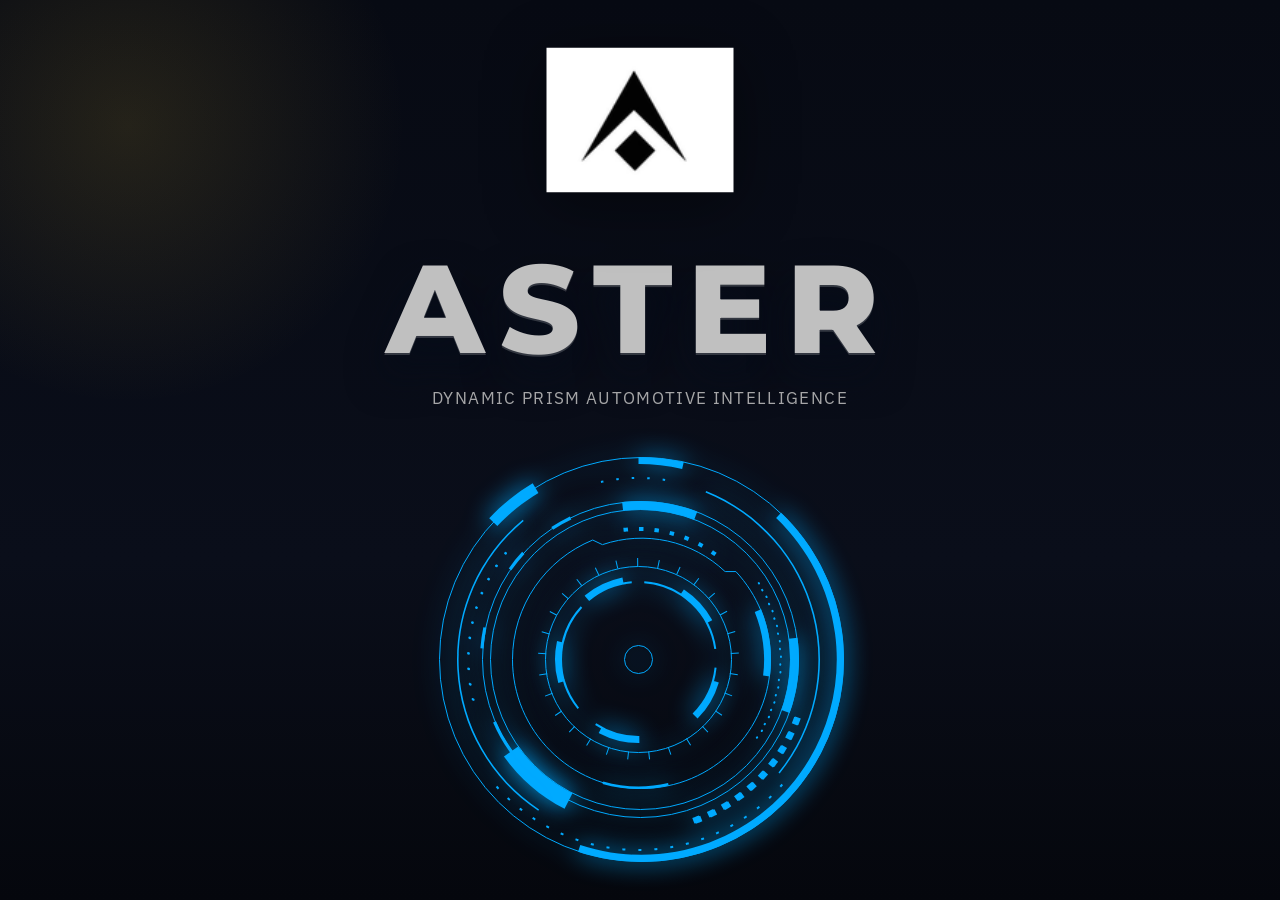
==== www/index.html @ b1f52c27 "Port legacy assistant animations and hotword UI flow" ====
<!DOCTYPE html>
<html lang="en">
<head>
  <meta charset="UTF-8" />
  <meta name="viewport" content="width=device-width, initial-scale=1.0" />
  <title>ASTER Automotive AI</title>
  <link rel="preconnect" href="https://fonts.googleapis.com" />
  <link rel="preconnect" href="https://fonts.gstatic.com" crossorigin />
  <link href="https://fonts.googleapis.com/css2?family=IBM+Plex+Sans:wght@400;500;600;700&family=Montserrat:wght@600;700;800&family=Roboto:wght@400;500;700&display=swap" rel="stylesheet" />
  <link rel="stylesheet" href="https://cdnjs.cloudflare.com/ajax/libs/font-awesome/6.0.0-beta3/css/all.min.css" />
  <link rel="stylesheet" href="assets/vendor/texllate/animate.css" />
  <link rel="stylesheet" href="https://unpkg.com/leaflet@1.9.4/dist/leaflet.css" />
  <link rel="icon" type="image/x-icon" href="assets/aster_logo.ico" />
  <link rel="stylesheet" href="style.css" />
  <script type="text/javascript" src="/eel.js"></script>
  <script src="https://cdnjs.cloudflare.com/ajax/libs/modernizr/2.8.3/modernizr.min.js"></script>
  <script src="https://ajax.googleapis.com/ajax/libs/jquery/3.6.4/jquery.min.js"></script>
  <script src="assets/vendor/texllate/jquery.fittext.js"></script>
  <script src="assets/vendor/texllate/jquery.lettering.js"></script>
  <script src="https://cdnjs.cloudflare.com/ajax/libs/textillate/0.4.0/jquery.textillate.min.js"></script>
  <script src="https://unpkg.com/leaflet@1.9.4/dist/leaflet.js"></script>
  <script src="https://unpkg.com/siriwave/dist/siriwave.umd.min.js"></script>
  <script src="https://unpkg.com/@lottiefiles/lottie-player@latest/dist/lottie-player.js"></script>
  <script defer src="script.js"></script>
  <script defer src="main.js"></script>
</head>
<body data-mode="driving">
  <div id="liveRegion" class="sr-only" role="status" aria-live="polite" aria-atomic="true"></div>

  <main class="shell">
    <section id="startupScreen" class="screen screen--active">
      <div class="startup-logo-wrap">
        <div class="startup-logo glow-pulse">
          <img class="startup-logo-image" src="assets/aster_logo.ico" alt="ASTER logo" />
          <span class="startup-sheen"></span>
        </div>
        <h1 class="startup-wordmark">ASTER</h1>
        <p class="startup-tagline">Dynamic Prism Automotive Intelligence</p>
        <div id="Loader" class="svg-frame" aria-hidden="true">
          <svg style="--i:0;">
            <g id="big-outter">
              <g id="squares">
                <path id="Ellipse 25"
                  d="M383.931 285.267C374.922 309.242 360.656 330.88 342.188 348.583C323.72 366.285 301.522 379.599 277.234 387.541L277 386.821C301.181 378.915 323.28 365.659 341.667 348.035C360.053 330.411 374.255 308.869 383.225 285L383.931 285.267Z"
                  stroke="#00AAFF" stroke-width="6" stroke-linecap="square" stroke-dasharray="1 15" />
              </g>
              <g id="bottom-dots">
                <path id="Ellipse 22"
                  d="M368.63 350.215C350.6 370.742 328.367 387.15 303.437 398.328C278.508 409.505 251.466 415.189 224.146 414.995C196.827 414.801 169.868 408.733 145.1 397.202C120.332 385.672 98.3341 368.949 80.5984 348.168"
                  stroke="#00AAFF" stroke-width="2" stroke-linecap="square" stroke-dasharray="1 15" />
                <path id="Ellipse 21"
                  d="M345.779 148.085C360.806 171.738 368.526 199.298 367.972 227.315C367.419 255.333 358.616 282.566 342.666 305.607L342.147 305.248C358.027 282.309 366.79 255.197 367.341 227.303C367.893 199.409 360.207 171.972 345.246 148.423L345.779 148.085Z"
                  stroke="#00AAFF" stroke-width="2" stroke-linecap="round" stroke-linejoin="round" stroke-dasharray="0.5 15" />
              </g>
              <g id="top-dots">
                <path id="Ellipse 20"
                  d="M92.4362 117.897C75.3686 139.201 63.6658 164.291 58.3117 191.059C52.9576 217.826 54.1089 245.488 61.6686 271.718L62.394 271.509C54.8677 245.395 53.7216 217.856 59.0519 191.207C64.3823 164.558 76.0333 139.578 93.0253 118.369L92.4362 117.897Z"
                  stroke="#00AAFF" stroke-width="2" stroke-linecap="round" stroke-linejoin="round" stroke-dasharray="0.5 15" />
                <path id="Ellipse 23"
                  d="M251.126 44.8182C226.015 41.2368 200.432 42.9587 176.027 49.8728"
                  stroke="#00AAFF" stroke-width="2" stroke-linecap="square" stroke-dasharray="0.5 15" />
                <path id="Ellipse 24"
                  d="M300.89 118.301C274.736 99.5021 242.549 91.1476 210.597 94.8638"
                  stroke="#00AAFF" stroke-width="4" stroke-linecap="square" stroke-dasharray="0.5 15" />
              </g>
              <g id="Ellipse 12">
                <mask id="path-20-inside-6_115_2" fill="white">
                  <path
                    d="M225.5 22C240.73 22 255.911 23.7181 270.755 27.1217L269.171 34.0299C254.846 30.7455 240.197 29.0875 225.5 29.0875L225.5 22Z" />
                </mask>
                <path
                  d="M225.5 22C240.73 22 255.911 23.7181 270.755 27.1217L269.171 34.0299C254.846 30.7455 240.197 29.0875 225.5 29.0875L225.5 22Z"
                  stroke="#00AAFF" stroke-width="8" mask="url(#path-20-inside-6_115_2)" />
              </g>
              <g id="Ellipse 11">
                <mask id="path-21-inside-7_115_2" fill="white">
                  <path
                    d="M76.2195 83.2711C89.0537 69.7053 103.677 57.9521 119.686 48.3363L125.449 57.9312C110.312 67.0233 96.4854 78.1363 84.3502 90.9633L76.2195 83.2711Z" />
                </mask>
                <path
                  d="M76.2195 83.2711C89.0537 69.7053 103.677 57.9521 119.686 48.3363L125.449 57.9312C110.312 67.0233 96.4854 78.1363 84.3502 90.9633L76.2195 83.2711Z"
                  fill="#00AAFF" stroke="#00AAFF" stroke-width="8" mask="url(#path-21-inside-7_115_2)" />
              </g>
            </g>
            <circle id="base" cx="228.5" cy="224.5" r="202" stroke="#00AAFF" />
            <mask id="path-2-inside-1_115_2" fill="white">
              <path
                d="M165.046 416.801C208.726 431.214 256.011 430.328 299.119 414.287C342.228 398.247 378.591 368.008 402.224 328.548C425.858 289.088 435.354 242.758 429.149 197.183C422.944 151.607 401.408 109.502 368.086 77.7961L363.102 83.0341C395.235 113.608 416.001 154.21 421.985 198.158C427.968 242.106 418.811 286.782 396.022 324.833C373.232 362.884 338.167 392.043 296.598 407.511C255.028 422.979 209.432 423.834 167.312 409.935L165.046 416.801Z" />
            </mask>
            <path
              d="M165.046 416.801C208.726 431.214 256.011 430.328 299.119 414.287C342.228 398.247 378.591 368.008 402.224 328.548C425.858 289.088 435.354 242.758 429.149 197.183C422.944 151.607 401.408 109.502 368.086 77.7961L363.102 83.0341C395.235 113.608 416.001 154.21 421.985 198.158C427.968 242.106 418.811 286.782 396.022 324.833C373.232 362.884 338.167 392.043 296.598 407.511C255.028 422.979 209.432 423.834 167.312 409.935L165.046 416.801Z"
              stroke="#00AAFF" stroke-width="8" mask="url(#path-2-inside-1_115_2)" />
          </svg>

          <svg style="--i:1;">
            <g id="big-centro">
              <circle id="Ellipse 19" cx="227.5" cy="224.5" r="158" stroke="#00AAFF" />
              <g id="Ellipse 29">
                <mask id="path-23-inside-8_115_2" fill="white">
                  <path
                    d="M70.3243 192.208C68.873 199.183 67.8935 206.247 67.3925 213.352L70.5546 213.575C71.0456 206.612 72.0055 199.689 73.4278 192.854L70.3243 192.208Z" />
                </mask>
                <path
                  d="M70.3243 192.208C68.873 199.183 67.8935 206.247 67.3925 213.352L70.5546 213.575C71.0456 206.612 72.0055 199.689 73.4278 192.854L70.3243 192.208Z"
                  stroke="#00AAFF" stroke-width="4" mask="url(#path-23-inside-8_115_2)" />
              </g>
              <g id="Ellipse 48">
                <mask id="path-24-inside-9_115_2" fill="white">
                  <path
                    d="M109.166 116.849C104.328 122.078 99.8478 127.626 95.756 133.457L98.3509 135.278C102.361 129.564 106.751 124.126 111.493 119.002L109.166 116.849Z" />
                </mask>
                <path
                  d="M109.166 116.849C104.328 122.078 99.8478 127.626 95.756 133.457L98.3509 135.278C102.361 129.564 106.751 124.126 111.493 119.002L109.166 116.849Z"
                  stroke="#00AAFF" stroke-width="4" mask="url(#path-24-inside-9_115_2)" />
              </g>
              <g id="Ellipse 49">
                <mask id="path-25-inside-10_115_2" fill="white">
                  <path
                    d="M156.914 81.6077C150.492 84.6902 144.285 88.2021 138.335 92.1196L140.079 94.7672C145.909 90.9281 151.992 87.4864 158.286 84.4655L156.914 81.6077Z" />
                </mask>
                <path
                  d="M156.914 81.6077C150.492 84.6902 144.285 88.2021 138.335 92.1196L140.079 94.7672C145.909 90.9281 151.992 87.4864 158.286 84.4655L156.914 81.6077Z"
                  stroke="#00AAFF" stroke-width="4" mask="url(#path-25-inside-10_115_2)" />
              </g>
              <g id="Ellipse 30">
                <mask id="path-26-inside-11_115_2" fill="white">
                  <path
                    d="M80.0639 287.513C88.7706 307.608 101.547 325.681 117.588 340.592L119.747 338.27C104.026 323.658 91.5052 305.946 82.9726 286.252L80.0639 287.513Z" />
                </mask>
                <path
                  d="M80.0639 287.513C88.7706 307.608 101.547 325.681 117.588 340.592L119.747 338.27C104.026 323.658 91.5052 305.946 82.9726 286.252L80.0639 287.513Z"
                  stroke="#00AAFF" stroke-width="4" mask="url(#path-26-inside-11_115_2)" />
              </g>
              <g id="Ellipse 38">
                <mask id="path-27-inside-12_115_2" fill="white">
                  <path
                    d="M284.312 76.5318C260.377 67.3417 234.569 64.0954 209.103 67.0713L210.125 75.8204C234.176 73.0099 258.55 76.0758 281.155 84.7552L284.312 76.5318Z" />
                </mask>
                <path
                  d="M284.312 76.5318C260.377 67.3417 234.569 64.0954 209.103 67.0713L210.125 75.8204C234.176 73.0099 258.55 76.0758 281.155 84.7552L284.312 76.5318Z"
                  fill="#00AAFF" stroke="#00AAFF" stroke-width="4" mask="url(#path-27-inside-12_115_2)" />
              </g>
              <g id="Ellipse 46">
                <mask id="path-28-inside-13_115_2" fill="white">
                  <path
                    d="M376.684 278.04C385.344 253.908 388.021 228.035 384.485 202.64L375.761 203.855C379.1 227.838 376.572 252.273 368.393 275.064L376.684 278.04Z" />
                </mask>
                <path
                  d="M376.684 278.04C385.344 253.908 388.021 228.035 384.485 202.64L375.761 203.855C379.1 227.838 376.572 252.273 368.393 275.064L376.684 278.04Z"
                  fill="#00AAFF" stroke="#00AAFF" stroke-width="4" mask="url(#path-28-inside-13_115_2)" />
              </g>
              <g id="Ellipse 47">
                <mask id="path-29-inside-14_115_2" fill="white">
                  <path
                    d="M90.923 321.469C106.609 343.562 127.42 361.52 151.572 373.802L159.476 358.26C137.838 347.256 119.194 331.168 105.141 311.375L90.923 321.469Z" />
                </mask>
                <path
                  d="M90.923 321.469C106.609 343.562 127.42 361.52 151.572 373.802L159.476 358.26C137.838 347.256 119.194 331.168 105.141 311.375L90.923 321.469Z"
                  fill="#00AAFF" stroke="#00AAFF" stroke-width="4" mask="url(#path-29-inside-14_115_2)" />
              </g>
              <circle id="Ellipse 44" cx="227.5" cy="224.5" r="150" stroke="#00AAFF" />
            </g>
          </svg>

          <svg style="--i:2;">
            <g id="solo-lines">
              <g id="left-line">
                <mask id="path-18-inside-4_115_2" fill="white">
                  <path
                    d="M109.714 84.729C87.8988 102.801 70.6164 125.728 59.2501 151.677C47.8838 177.625 42.7493 205.874 44.2574 234.162C45.7655 262.451 53.8744 289.994 67.9352 314.586C81.9959 339.179 101.618 360.139 125.231 375.789L126.101 374.477C102.693 358.963 83.2407 338.185 69.3019 313.805C55.3631 289.426 47.3245 262.122 45.8294 234.079C44.3344 206.036 49.4244 178.032 60.6921 152.308C71.9598 126.585 89.0923 103.856 110.719 85.9413L109.714 84.729Z" />
                </mask>
                <path
                  d="M109.714 84.729C87.8988 102.801 70.6164 125.728 59.2501 151.677C47.8838 177.625 42.7493 205.874 44.2574 234.162C45.7655 262.451 53.8744 289.994 67.9352 314.586C81.9959 339.179 101.618 360.139 125.231 375.789L126.101 374.477C102.693 358.963 83.2407 338.185 69.3019 313.805C55.3631 289.426 47.3245 262.122 45.8294 234.079C44.3344 206.036 49.4244 178.032 60.6921 152.308C71.9598 126.585 89.0923 103.856 110.719 85.9413L109.714 84.729Z"
                  stroke="#00AAFF" stroke-width="2" mask="url(#path-18-inside-4_115_2)" />
              </g>
              <g id="right-line">
                <mask id="path-19-inside-5_115_2" fill="white">
                  <path
                    d="M293.127 56.0696C319.474 66.6482 342.971 83.2599 361.731 104.57C380.491 125.88 393.99 151.293 401.144 178.768C408.298 206.243 408.906 235.013 402.92 262.766C396.935 290.518 384.522 316.48 366.68 338.564L365.455 337.574C383.143 315.682 395.448 289.946 401.381 262.434C407.315 234.922 406.712 206.401 399.621 179.165C392.529 151.928 379.147 126.735 360.55 105.61C341.952 84.485 318.659 68.0173 292.541 57.5306L293.127 56.0696Z" />
                </mask>
                <path
                  d="M293.127 56.0696C319.474 66.6482 342.971 83.2599 361.731 104.57C380.491 125.88 393.99 151.293 401.144 178.768C408.298 206.243 408.906 235.013 402.92 262.766C396.935 290.518 384.522 316.48 366.68 338.564L365.455 337.574C383.143 315.682 395.448 289.946 401.381 262.434C407.315 234.922 406.712 206.401 399.621 179.165C392.529 151.928 379.147 126.735 360.55 105.61C341.952 84.485 318.659 68.0173 292.541 57.5306L293.127 56.0696Z"
                  stroke="#00AAFF" stroke-width="2" mask="url(#path-19-inside-5_115_2)" />
              </g>
            </g>
          </svg>

          <svg style="--i:3;">
            <g id="outter-center">
              <g id="Ellipse 33">
                <mask id="path-13-inside-2_115_2" fill="white">
                  <path
                    d="M189.514 348.899C211.061 355.133 233.858 355.662 255.672 350.436L255.068 347.917C233.691 353.039 211.35 352.52 190.233 346.411L189.514 348.899Z" />
                </mask>
                <path
                  d="M189.514 348.899C211.061 355.133 233.858 355.662 255.672 350.436L255.068 347.917C233.691 353.039 211.35 352.52 190.233 346.411L189.514 348.899Z"
                  stroke="#00AAFF" stroke-width="4" mask="url(#path-13-inside-2_115_2)" />
              </g>
              <g id="Ellipse 34">
                <mask id="path-14-inside-3_115_2" fill="white">
                  <path
                    d="M356.914 241.429C359.846 218.667 356.816 195.533 348.12 174.294L341.756 176.899C350.001 197.036 352.874 218.969 350.094 240.551L356.914 241.429Z" />
                </mask>
                <path
                  d="M356.914 241.429C359.846 218.667 356.816 195.533 348.12 174.294L341.756 176.899C350.001 197.036 352.874 218.969 350.094 240.551L356.914 241.429Z"
                  fill="#00AAFF" stroke="#00AAFF" stroke-width="4" mask="url(#path-14-inside-3_115_2)" />
              </g>
              <path id="Subtract"
                d="M189.25 109.57L189.432 109.657L189.624 109.592C210.524 102.521 232.956 101.284 254.506 106.014C276.057 110.744 295.909 121.262 311.926 136.436L312.071 136.573H312.27H322.893C344.364 159.613 357.5 190.522 357.5 224.5C357.5 295.745 299.745 353.5 228.5 353.5C157.255 353.5 99.5 295.745 99.5 224.5C99.5 170.522 132.653 124.286 179.708 105.046L189.25 109.57Z"
                stroke="#00AAFF" />
            </g>
          </svg>

          <svg style="--i:4;">
            <g id="center-lines">
              <circle id="Ellipse 36" cx="225.5" cy="224.5" r="93" stroke="#00AAFF" />
              <path id="Ellipse 45"
                d="M152.445 160.624C135.723 180.1 127.383 205.455 129.26 231.112C131.136 256.768 143.075 280.625 162.451 297.433C181.826 314.242 207.05 322.625 232.575 320.739C258.099 318.853 281.833 306.852 298.555 287.376C315.277 267.9 323.617 242.545 321.74 216.888C319.864 191.232 307.925 167.375 288.549 150.567C269.174 133.758 243.95 125.375 218.425 127.261C192.901 129.147 169.167 141.148 152.445 160.624L152.445 160.624Z"
                stroke="#00AAFF" stroke-width="8" stroke-dasharray="1 20" />
            </g>
          </svg>

          <svg style="--i:5;">
            <g id="center">
              <path id="center_2"
                d="M173.051 160.818C183.357 152.33 195.57 146.47 208.64 143.741L209.406 147.646L209.598 148.626L210.579 148.435C213.252 147.913 215.974 147.53 218.739 147.291C202.333 148.709 187.389 155.238 175.508 165.278L176.271 164.633L175.626 163.869L173.051 160.818ZM268.968 159.114L271.131 155.768C282.255 163.153 291.42 173.128 297.84 184.836L294.328 186.706L293.445 187.177L293.916 188.06C298.136 195.966 301.026 204.69 302.286 213.934C297.387 178 267.858 149.902 231.266 147.211C244.593 148.191 256.981 152.541 267.584 159.411L268.424 159.955L268.968 159.114ZM300.731 247.009L304.553 248.1C300.733 260.894 293.865 272.57 284.539 282.125L281.715 279.301L281.008 278.594L280.301 279.301C292.512 267.089 300.668 250.821 302.572 232.692C302.101 237.178 301.247 241.55 300.044 245.774L299.77 246.735L300.731 247.009ZM225.346 303.006L225.389 307C212.037 306.982 198.888 303.723 187.073 297.504L188.969 294.006L189.445 293.128L188.567 292.651C186.556 291.559 184.599 290.38 182.7 289.12C194.964 297.259 209.678 302 225.5 302C225.779 302 226.057 301.998 226.335 301.996L225.335 302.006L225.346 303.006ZM149.854 245.575L146.04 246.69C142.449 233.83 142.033 220.29 144.827 207.234L148.705 208.113L149.682 208.335L149.902 207.358C152.935 193.924 159.459 181.81 168.471 172.022C155.761 185.826 148 204.257 148 224.5C148 242.991 154.476 259.969 165.283 273.291C158.889 265.41 154.012 256.249 151.095 246.254L150.814 245.294L149.854 245.575Z"
                fill="#00AAFF" stroke="#00AAFF" stroke-width="2" />
              <circle id="dot" cx="225.5" cy="224.5" r="14" stroke="#00AAFF" />
            </g>
          </svg>
        </div>
      </div>
    </section>

    <section id="authScreen" class="screen">
      <div id="FaceAuth" class="auth-visual" aria-hidden="true">
        <lottie-player src="https://assets2.lottiefiles.com/temp/lf20_XcJCfR.json" background="transparent" speed="1" style="width: 300px; height: 300px;" loop autoplay></lottie-player>
      </div>
      <div id="FaceAuthSuccess" class="auth-visual hidden" aria-hidden="true">
        <lottie-player src="https://assets1.lottiefiles.com/packages/lf20_lk80fpsm.json" background="transparent" speed="1" style="width: 300px; height: 300px;" loop autoplay></lottie-player>
      </div>
      <div id="HelloGreet" class="auth-visual hidden" aria-hidden="true">
        <lottie-player src="https://lottie.host/f60d18d4-5199-412c-b687-e5e63ae38f75/CoqjMcJIx0.json" background="transparent" speed="1" style="width: 300px; height: 300px;" loop autoplay></lottie-player>
      </div>
      <div id="authCard" class="auth-card panel">
        <h2>Face Authentication</h2>
        <p id="authStatus">Preparing face authentication...</p>
        <div class="camera-frame">
          <img id="authCameraFeed" alt="Face authentication camera" />
        </div>
        <div class="auth-actions">
          <button class="btn btn--ghost" id="retryFaceBtn" type="button">Retry Face Scan</button>
          <button class="btn btn--soft" id="showPinBtn" type="button">Use PIN</button>
        </div>
      </div>

      <div id="pinPanel" class="pin-card panel hidden">
        <h3>Enter Security PIN</h3>
        <div id="pinDots" class="pin-dots" aria-label="PIN input">
          <span></span><span></span><span></span><span></span>
        </div>
        <div id="pinPad" class="pin-pad"></div>
        <div class="pin-actions">
          <button class="btn btn--ghost" id="pinBackBtn" type="button">Back to Face</button>
          <button class="btn btn--ghost" id="pinClearBtn" type="button">Clear</button>
          <button class="btn btn--primary" id="pinSubmitBtn" type="button">Unlock</button>
        </div>
      </div>
    </section>

    <section id="dashboardScreen" class="screen">
      <div class="launcher-shell panel">
        <div class="tablet-frame">
          <header class="tablet-topbar">
            <div class="tablet-date-wrap">
              <div id="dashDateNumber" class="tablet-date-number">13</div>
              <div class="tablet-date-meta">
                <div id="dashDateMonth" class="tablet-date-month">December</div>
                <div id="dashWeekday" class="tablet-date-weekday">Wednesday</div>
              </div>
            </div>
            <div id="dashClock" class="tablet-time">10:39 pm</div>
          </header>

          <div class="tablet-stage">
            <section class="jarvis-hud" aria-label="Jarvis HUD">
              <div class="jarvis-orb" id="jarvisOrb" aria-hidden="true">
                <div class="jarvis-aura"></div>
                <div class="jarvis-ring"></div>
                <div class="jarvis-core" id="jarvisCore"></div>
              </div>
              <p class="jarvis-prompt">Ask me Anything</p>
              <p class="jarvis-reply" id="jarvisReply"></p>
            </section>
          </div>

          <div class="jarvis-chat-wrap" aria-label="Jarvis chat bar">
            <div class="jarvis-chat-bar">
              <input id="jarvisChatInput" type="text" placeholder="Type Here..." autocomplete="off" />
              <button class="jarvis-chat-icon" data-nav="voice" type="button" aria-label="Voice">
                <svg viewBox="0 0 24 24" aria-hidden="true">
                  <path d="M12 3.2a3 3 0 0 0-3 3V12a3 3 0 0 0 6 0V6.2a3 3 0 0 0-3-3z"/>
                  <path d="M6.5 11.7a.9.9 0 0 1 .9.9 4.6 4.6 0 0 0 9.2 0 .9.9 0 1 1 1.8 0 6.4 6.4 0 0 1-5.5 6.3v2h2.1a.9.9 0 0 1 0 1.8H9a.9.9 0 0 1 0-1.8h2.1v-2a6.4 6.4 0 0 1-5.5-6.3.9.9 0 0 1 .9-.9z"/>
                </svg>
              </button>
              <button class="jarvis-chat-icon" type="button" aria-label="Messages">
                <svg viewBox="0 0 24 24" aria-hidden="true">
                  <path d="M4 5.5A2.5 2.5 0 0 1 6.5 3h11A2.5 2.5 0 0 1 20 5.5v6A2.5 2.5 0 0 1 17.5 14H11l-4.7 4.1A.8.8 0 0 1 5 17.5V14h-1A2.5 2.5 0 0 1 1.5 11.5z"/>
                </svg>
              </button>
              <button class="jarvis-chat-icon" data-nav="settings" type="button" aria-label="Settings">
                <svg viewBox="0 0 24 24" aria-hidden="true">
                  <path d="M19.14 12.94a7.43 7.43 0 0 0 .05-.94 7.43 7.43 0 0 0-.05-.94l2.03-1.58a.5.5 0 0 0 .12-.64l-1.92-3.32a.5.5 0 0 0-.6-.22l-2.39.96a7.12 7.12 0 0 0-1.63-.94l-.36-2.54A.5.5 0 0 0 13.9 2h-3.8a.5.5 0 0 0-.49.42l-.36 2.54a7.12 7.12 0 0 0-1.63.94l-2.39-.96a.5.5 0 0 0-.6.22L2.71 8.48a.5.5 0 0 0 .12.64l2.03 1.58a7.43 7.43 0 0 0-.05.94 7.43 7.43 0 0 0 .05.94l-2.03 1.58a.5.5 0 0 0-.12.64l1.92 3.32a.5.5 0 0 0 .6.22l2.39-.96a7.12 7.12 0 0 0 1.63.94l.36 2.54a.5.5 0 0 0 .49.42h3.8a.5.5 0 0 0 .49-.42l.36-2.54a7.12 7.12 0 0 0 1.63-.94l2.39.96a.5.5 0 0 0 .6-.22l1.92-3.32a.5.5 0 0 0-.12-.64zM12 15.5A3.5 3.5 0 1 1 15.5 12 3.5 3.5 0 0 1 12 15.5z"/>
                </svg>
              </button>
            </div>
          </div>

          <div id="hotwordOverlay" class="hotword-overlay hidden" aria-hidden="true">
            <div class="hotword-overlay__content">
              <p class="hotword-label" id="hotwordLabel">Listening...</p>
              <div id="siriWave" class="siri-wave" aria-hidden="true"></div>
              <p class="hotword-query" id="hotwordQuery">Say your command</p>
            </div>
          </div>

          <div class="dashboard-hidden-controls hidden" aria-hidden="true">
            <button id="lightsToggleBtn" type="button">Turn On</button>
            <input type="range" id="brightnessSlider" min="0" max="100" value="0" />
            <span id="brightnessValue">0%</span>
            <span id="lightsStatus">OFF</span>
            <input type="range" id="temperatureSlider" min="16" max="30" value="22" />
            <button id="tempUp" type="button">+</button>
            <button id="tempDown" type="button">-</button>
            <span id="tempValue">22°C</span>
            <span id="climateStatus">22°C</span>
            <button id="startListeningBtn" type="button">Start Listening</button>
            <span id="voiceStatus"></span>
            <div id="voiceTranscript"></div>
            <button id="spotifyConnectBtn" type="button">Connect</button>
            <button id="spotifyPauseBtn" type="button">Pause</button>
            <button id="prevBtn" type="button">Prev</button>
            <button id="playPauseBtn" type="button">Play</button>
            <button id="nextBtn" type="button">Next</button>
            <span id="trackTitle">Nothing playing</span>
            <span id="trackMeta">Connect Spotify to begin</span>
            <input id="mapSearchInput" type="text" />
            <button id="mapSearchBtn" type="button">Route</button>
            <div id="miniMap" class="map-box"></div>
          </div>
        </div>
      </div>

      <div id="legacyHome" class="legacy-home" aria-label="Legacy Assistant Home">
        <section id="Oval" class="legacy-home-panel">
          <div class="legacy-canvas-wrap">
            <canvas id="canvasOne" width="700" height="420"></canvas>
            <div id="JarvisHood">
              <div class="square">
                <span class="circle"></span>
                <span class="circle"></span>
                <span class="circle"></span>
              </div>
            </div>
          </div>
          <h5 class="legacy-ask-text">Ask me Anything</h5>

          <div id="TextInput" class="legacy-input-wrap">
            <input type="text" class="input-field" name="chatbox" id="chatbox" placeholder="Type Here..." autocomplete="off" />
            <button id="SendBtn" class="glow-on-hover" hidden type="button" aria-label="Send">&#10148;</button>
            <button id="MicBtn" class="glow-on-hover" type="button" aria-label="Mic">&#127908;</button>
            <button id="LegacySettingsBtn" class="glow-on-hover" data-nav="settings" type="button" aria-label="Settings">&#9881;</button>
          </div>
        </section>

        <section id="SiriWave" class="legacy-home-panel" hidden>
          <p id="legacySiriMessage" class="siri-message">Hello, I am JARVIS</p>
          <div id="legacySiriContainer" class="legacy-siri-container"></div>
        </section>
      </div>
    </section>

    <section id="appScreen" class="screen">
      <div class="app-shell panel">
        <button id="backToDashboard" class="back-arrow" type="button" aria-label="Back to dashboard">◀</button>
        <header class="app-header">
          <h3 id="activeAppTitle">App</h3>
        </header>

        <div id="appLauncher" class="app-grid">
          <button class="app-card app-card--music" data-open-app="spotify">
            <svg class="app-card__icon" viewBox="0 0 24 24" aria-hidden="true">
              <path d="M12 3v9.28c-.47-.46-1.12-.75-1.84-.75-2.2 0-4 1.8-4 4s1.8 4 4 4 4-1.8 4-4V7h4V3h-6z" fill="currentColor"/>
            </svg>
            <span class="app-card__label">Music</span>
          </button>
          <button class="app-card app-card--maps" data-open-app="maps">
            <svg class="app-card__icon" viewBox="0 0 24 24" aria-hidden="true">
              <path d="M12 2C8.13 2 5 5.13 5 9c0 5.25 7 13 7 13s7-7.75 7-13c0-3.87-3.13-7-7-7zm0 9.5c-1.38 0-2.5-1.12-2.5-2.5s1.12-2.5 2.5-2.5 2.5 1.12 2.5 2.5-1.12 2.5-2.5 2.5z" fill="currentColor"/>
            </svg>
            <span class="app-card__label">Maps</span>
          </button>
          <button class="app-card app-card--calls" data-open-app="calls">
            <svg class="app-card__icon" viewBox="0 0 24 24" aria-hidden="true">
              <path d="M20.01 15.38c-1.23 0-2.42-.2-3.53-.56-.35-.12-.74-.03-1.01.24l-1.57 1.97c-2.83-1.35-5.48-3.9-6.89-6.6l1.95-1.66c.27-.28.35-.67.24-1.02-.37-1.11-.56-2.3-.56-3.53 0-.54-.45-.99-.99-.99H4.19C3.65 3 3 3.24 3 3.99C3 13.28 10.73 21 20.01 21c.71 0 .99-.63.99-1.18v-3.45c0-.54-.45-.99-.99-.99z" fill="currentColor"/>
            </svg>
            <span class="app-card__label">Calls</span>
          </button>
          <button class="app-card app-card--camera" data-open-app="camera">
            <svg class="app-card__icon" viewBox="0 0 24 24" aria-hidden="true">
              <path d="M12 2c-2.21 0-4 1.79-4 4 0 .89.3 1.71.79 2.38C6.15 9.08 4 11.83 4 15v5h16v-5c0-3.17-2.15-5.92-4.79-6.62.49-.67.79-1.49.79-2.38 0-2.21-1.79-4-4-4zm0 2c1.1 0 2 .9 2 2s-.9 2-2 2-2-.9-2-2 .9-2 2-2zm0 8c1.66 0 3 1.34 3 3H9c0-1.66 1.34-3 3-3z" fill="currentColor"/>
            </svg>
            <span class="app-card__label">Baby Monitor</span>
          </button>
          <button class="app-card app-card--emotion" data-open-app="emotion">
            <svg class="app-card__icon" viewBox="0 0 24 24" aria-hidden="true">
              <path d="M12 2C6.48 2 2 6.48 2 12s4.48 10 10 10 10-4.48 10-10S17.52 2 12 2zm0 18c-4.41 0-8-3.59-8-8s3.59-8 8-8 8 3.59 8 8-3.59 8-8 8zm3.5-9c.83 0 1.5-.67 1.5-1.5S16.33 8 15.5 8 14 8.67 14 9.5s.67 1.5 1.5 1.5zm-7 0c.83 0 1.5-.67 1.5-1.5S9.33 8 8.5 8 7 8.67 7 9.5 7.67 11 8.5 11zm3.5 6.5c2.33 0 4.31-1.46 5.11-3.5H6.89c.8 2.04 2.78 3.5 5.11 3.5z" fill="currentColor"/>
            </svg>
            <span class="app-card__label">Emotion AI</span>
          </button>
          <button class="app-card app-card--settings" data-open-app="settings">
            <svg class="app-card__icon" viewBox="0 0 24 24" aria-hidden="true">
              <path d="M19.14 12.94c.04-.3.06-.61.06-.94 0-.32-.02-.64-.07-.94l2.03-1.58c.18-.14.23-.41.12-.62l-1.92-3.32c-.12-.22-.37-.29-.59-.22l-2.39.96c-.5-.38-1.03-.7-1.62-.94l-.36-2.54c-.04-.24-.24-.41-.48-.41h-3.84c-.24 0-.43.17-.47.41l-.36 2.54c-.59.24-1.13.57-1.62.94l-2.39-.96c-.22-.08-.47 0-.59.22L2.74 8.87c-.12.21-.08.48.1.62l2.03 1.58c-.05.3-.07.62-.07.94s.02.64.07.94l-2.03 1.58c-.18.14-.23.41-.12.62l1.92 3.32c.12.22.37.29.59.22l2.39-.96c.5.38 1.03.7 1.62.94l.36 2.54c.05.24.24.41.48.41h3.84c.24 0 .44-.17.47-.41l.36-2.54c.59-.24 1.13-.56 1.62-.94l2.39.96c.22.08.47 0 .59-.22l1.92-3.32c.12-.22.07-.48-.12-.62l-2.01-1.58zM12 15.6c-1.98 0-3.6-1.62-3.6-3.6s1.62-3.6 3.6-3.6 3.6 1.62 3.6 3.6-1.62 3.6-3.6 3.6z" fill="currentColor"/>
            </svg>
            <span class="app-card__label">Settings</span>
          </button>
        </div>

        <section id="appMusic" class="app-pane hidden">
          <div class="app-controls-row">
            <input id="musicQueryInput" type="text" placeholder="Play a song or artist" />
            <button class="btn btn--primary" id="musicPlayQueryBtn" type="button">Play</button>
            <button class="btn btn--ghost" id="musicConnectBtn" type="button">Connect</button>
          </div>
          <div class="player-controls large-controls">
            <button class="icon-btn" id="musicPrevBtn" type="button">Prev</button>
            <button class="icon-btn" id="musicPlayBtn" type="button">Play/Pause</button>
            <button class="icon-btn" id="musicPauseBtn" type="button">Pause</button>
            <button class="icon-btn" id="musicNextBtn" type="button">Next</button>
          </div>
          <div class="volume-row">
            <label for="volumeSlider">Volume</label>
            <input id="volumeSlider" type="range" min="0" max="100" value="50" />
          </div>
        </section>

        <section id="appSpotifyDetail" class="app-pane hidden spx-host">
          <div class="spx-container">
            <aside class="spx-sidebar">
              <div class="spx-logo">
                <img src="https://storage.googleapis.com/pr-newsroom-wp/1/2018/11/Spotify_Logo_RGB_White.png" alt="Spotify Logo" />
              </div>
              <nav class="spx-main-nav">
                <a href="#" class="spx-nav-item active"><i class="fas fa-home"></i><span>Home</span></a>
                <a href="#" class="spx-nav-item"><i class="fas fa-search"></i><span>Search</span></a>
                <a href="#" class="spx-nav-item"><i class="fas fa-book"></i><span>Your Library</span></a>
              </nav>
              <div class="spx-library">
                <p>Playlists</p>
                <div class="spx-playlist-list" id="spxPlaylistLinks"></div>
              </div>
            </aside>

            <main class="spx-main-content">
              <header class="spx-content-header">
                <h2>Good evening</h2>
                <div class="spx-user-profile">
                  <button class="spx-icon-btn" id="spotifyDetailConnectBtn" type="button" title="Connect Spotify">
                    <i class="fas fa-link"></i>
                  </button>
                  <i class="fas fa-bell"></i>
                  <i class="fas fa-user-circle"></i>
                </div>
              </header>

              <div class="spx-search-section">
                <div class="spx-search-wrapper">
                  <i class="fas fa-search"></i>
                  <input 
                    id="spotifyDetailQueryInput" 
                    type="text" 
                    placeholder="What do you want to listen to?" 
                    class="spx-search-input"
                  />
                </div>
              </div>

              <div id="spxSearchResults" class="spx-search-results hidden">
                <h3>Search Results</h3>
                <div id="spxTracksResults" class="spx-search-results-grid"></div>
              </div>

              <div id="spxPlaylistView" class="spx-playlist-view hidden">
                <button class="spx-back-btn" id="spxBackToHome" type="button">
                  <i class="fas fa-chevron-left"></i> Back
                </button>
                <h2 id="spxPlaylistTitle">Playlist Name</h2>
                <div id="spxPlaylistTracks" class="spx-playlist-tracks"></div>
              </div>

              <div id="spxHomeContent" class="spx-home-content">
                <div class="spx-content-section" id="spxRecentlyPlayedSection">
                  <h3>Recently played</h3>
                  <div class="spx-cards-grid" id="spxRecentlyPlayedGrid"></div>
                </div>

                <div class="spx-content-section" id="spxMadeForYouSection">
                  <h3>Made for you</h3>
                  <div class="spx-cards-grid" id="spxMadeForYouGrid"></div>
                </div>
              </div>
            </main>

            <footer class="spx-music-player">
              <div class="spx-song-info">
                <img src="https://picsum.photos/60/60?random=100" alt="Album Art" class="spx-album-art" id="spxNowArt" />
                <div class="spx-song-details">
                  <p class="spx-song-title" id="spxNowTitle">Song Title</p>
                  <p class="spx-song-artist" id="spxNowArtist">Artist Name</p>
                </div>
              </div>
              <div class="spx-player-controls">
                <div class="spx-controls">
                  <i class="fas fa-random"></i>
                  <button class="spx-control-btn" id="spotifyDetailPrevBtn" type="button"><i class="fas fa-step-backward"></i></button>
                  <button class="spx-control-btn" id="spotifyDetailPlayPauseBtn" type="button"><i class="fas fa-play-circle"></i></button>
                  <button class="spx-control-btn" id="spotifyDetailNextBtn" type="button"><i class="fas fa-step-forward"></i></button>
                  <i class="fas fa-redo"></i>
                </div>
                <div class="spx-progress-bar-container">
                  <span class="spx-current-time" id="spxCurrentTime">0:00</span>
                  <div class="spx-progress-bar">
                    <div class="spx-progress" id="spxProgress"></div>
                  </div>
                  <span class="spx-total-time" id="spxTotalTime">0:00</span>
                </div>
              </div>
              <div class="spx-volume-controls">
                <i class="fas fa-volume-up"></i>
                <input id="spotifyDetailVolumeSlider" type="range" min="0" max="100" value="70" class="spx-volume-slider" />
              </div>
            </footer>
          </div>
        </section>

        <section id="appMaps" class="app-pane hidden">
          <div class="app-controls-row">
            <input id="mapFullSearchInput" type="text" placeholder="Navigate to..." />
            <button class="btn btn--primary" id="mapFullSearchBtn" type="button">Navigate</button>
          </div>
          <div id="fullMap" class="map-box map-box--large"></div>
          
          <div id="directionsPanel" class="directions-panel hidden">
            <div class="directions-header">
              <h5>Turn-by-Turn Navigation</h5>
              <button class="btn btn--ghost" id="closeDirectionsBtn">Done</button>
            </div>
            <div class="directions-content">
              <div class="directions-current">
                <div class="instruction-primary" id="currentInstruction">Starting navigation...</div>
                <div class="instruction-distance" id="currentDistance">—</div>
              </div>
              <div class="directions-next">
                <p class="next-label">Next Turn</p>
                <div class="instruction-secondary" id="nextInstruction">—</div>
              </div>
              <div class="directions-eta">
                <div class="eta-item">
                  <span class="eta-label">ETA</span>
                  <span class="eta-value" id="etaDisplay">—</span>
                </div>
                <div class="eta-item">
                  <span class="eta-label">Distance</span>
                  <span class="eta-value" id="totalDistanceDisplay">—</span>
                </div>
              </div>
            </div>
          </div>
          
          <p id="navSummary">No route selected.</p>
        </section>

        <section id="appCalls" class="app-pane hidden">
          <h4>Calls (ADB Dialer)</h4>
          <p id="callsStatus">Connect an Android device with USB debugging enabled.</p>
          <div class="app-controls-row">
            <button class="btn btn--ghost" id="refreshDevicesBtn" type="button">Refresh Devices</button>
            <button class="btn btn--soft" id="openDialerBtn" type="button">Open Dialer</button>
          </div>
          <div class="app-controls-row">
            <input id="callNumberInput" type="text" placeholder="Enter phone number" />
            <button class="btn btn--primary" id="dialNumberBtn" type="button">Call</button>
            <button class="btn btn--ghost" id="endCallBtn" type="button">End Call</button>
          </div>
          <div id="deviceList" class="list-box"></div>
        </section>

        <section id="appCamera" class="app-pane hidden">
          <div class="baby-monitor-container">
            <header class="baby-monitor-header">
              <h2>Rear Seat Live Monitor</h2>
              <p class="baby-monitor-subtitle" id="babyMonitorStatus">Deep-learning monitor idle.</p>
            </header>

            <div class="baby-monitor-main">
              <div class="camera-display-wrapper">
                <div class="camera-frame camera-frame--baby">
                  <img id="babyCameraFeed" alt="Baby monitoring camera" />
                  <svg id="babyRegionOverlay" class="region-overlay" viewBox="0 0 100 100" preserveAspectRatio="none" aria-hidden="true"></svg>
                </div>
              </div>

              <div class="baby-monitor-info-panel">
                <div class="monitor-status-section">
                  <h3>Monitor Status</h3>
                  <div class="monitor-status-cards">
                    <div class="status-card" id="wakeBadge">
                      <span class="status-label">Wake</span>
                      <span class="status-value" id="wakeBadgeValue">NO</span>
                    </div>
                    <div class="status-card" id="moveBadge">
                      <span class="status-label">Movement</span>
                      <span class="status-value" id="moveBadgeValue">NO</span>
                    </div>
                    <div class="status-card" id="outsideBadge">
                      <span class="status-label">Region</span>
                      <span class="status-value" id="outsideBadgeValue">INSIDE</span>
                    </div>
                  </div>
                </div>

                <div class="monitor-controls-section">
                  <button class="btn btn--primary" id="startBabyBtn" type="button">Start Monitoring</button>
                  <button class="btn btn--ghost" id="stopCameraBtn" type="button">Stop Camera</button>
                  <button class="btn btn--soft" id="setRegionBtn" type="button">Set Region</button>
                  <button class="btn btn--soft" id="resetRegionBtn" type="button">Reset Region</button>
                </div>
              </div>
            </div>
          </div>
        </section>

        <section id="appEmotion" class="app-pane hidden">
          <h4>Emotion AI Music</h4>
          <div class="emotion-container">
            <div class="emotion-camera-section">
              <div class="camera-frame camera-frame--emotion">
                <img id="emotionCameraFeed" alt="Emotion detection camera" />
              </div>
            </div>
            <div class="emotion-info-section">
              <p id="emotionStatus">Capture camera samples and map mood to Spotify.</p>
              <div class="emotion-status-grid">
                <div class="emotion-chip" id="emotionStageChip">Idle</div>
                <div class="emotion-chip" id="emotionConfidenceChip">Confidence: --</div>
                <div class="emotion-chip" id="emotionSamplesChip">Samples: 0/0</div>
              </div>
              <p class="emotion-detail" id="emotionDetail">Live camera preview will update while the mood is being analyzed.</p>
              <div class="monitor-controls-section emotion-controls-section">
                <button class="btn btn--primary" id="startEmotionMonitorBtn" type="button">Start Monitoring</button>
                <button class="btn btn--ghost" id="stopEmotionMonitorBtn" type="button">Stop Monitoring</button>
                <button class="btn btn--primary" id="startEmotionBtn" type="button">Start Emotion Detection</button>
              </div>
            </div>
          </div>
        </section>

        <section id="appSettings" class="app-pane hidden">
          <h4>System Settings</h4>
          <div class="settings-block">
            <h5>Security</h5>
            <div class="settings-row">
              <label for="securityPinInput">Security PIN</label>
              <input id="securityPinInput" type="password" maxlength="8" placeholder="4 to 8 digits" />
            </div>
            <div class="settings-row">
              <label for="faceTimeoutInput">Face Auth Timeout (sec)</label>
              <input id="faceTimeoutInput" type="number" min="8" max="60" value="24" />
            </div>
          </div>

          <div class="settings-block">
            <h5>Voice & Assistant</h5>
            <div class="settings-row">
              <label for="wakeWordEnabledInput">Wake Word Enabled</label>
              <select id="wakeWordEnabledInput">
                <option value="true">Enabled</option>
                <option value="false">Disabled</option>
              </select>
            </div>
            <div class="settings-row">
              <label for="speechRateInput">Speech Rate</label>
              <input id="speechRateInput" type="number" min="120" max="260" value="180" />
            </div>
          </div>

          <div class="settings-block settings-block--commands">
            <h5>Voice Commands</h5>
            <div class="voice-commands-grid">
              <div class="voice-command-row">
                <span class="voice-command-key">open maps</span>
                <span class="voice-command-desc">Opens Maps in dashboard.</span>
              </div>
              <div class="voice-command-row">
                <span class="voice-command-key">navigate to [place]</span>
                <span class="voice-command-desc">Starts route guidance to destination.</span>
              </div>
              <div class="voice-command-row">
                <span class="voice-command-key">call [name|number]</span>
                <span class="voice-command-desc">Initiates contact or number call.</span>
              </div>
              <div class="voice-command-row">
                <span class="voice-command-key">open notepad</span>
                <span class="voice-command-desc">Launches Notepad on system.</span>
              </div>
              <div class="voice-command-row">
                <span class="voice-command-key">open settings</span>
                <span class="voice-command-desc">Opens in-app settings page.</span>
              </div>
              <div class="voice-command-row">
                <span class="voice-command-key">open music</span>
                <span class="voice-command-desc">Switches to Music app section.</span>
              </div>
              <div class="voice-command-row">
                <span class="voice-command-key">go home</span>
                <span class="voice-command-desc">Returns to dashboard home.</span>
              </div>
              <div class="voice-command-row">
                <span class="voice-command-key">start baby monitoring</span>
                <span class="voice-command-desc">Starts baby monitor camera mode.</span>
              </div>
              <div class="voice-command-row">
                <span class="voice-command-key">start emotion mode</span>
                <span class="voice-command-desc">Starts emotion detection mode.</span>
              </div>
              <div class="voice-command-row">
                <span class="voice-command-key">play [song/artist]</span>
                <span class="voice-command-desc">Plays music via Spotify/local.</span>
              </div>
            </div>
          </div>

          <div class="settings-block">
            <h5>Emotion Detection</h5>
            <div class="settings-row">
              <label for="emotionAutoPlayEnabledInput">Auto Play on Detection</label>
              <select id="emotionAutoPlayEnabledInput">
                <option value="true">Enabled</option>
                <option value="false">Disabled</option>
              </select>
            </div>
            <div class="settings-row">
              <label for="emotionConfidenceThresholdInput">Confidence Threshold</label>
              <input id="emotionConfidenceThresholdInput" type="number" min="0.45" max="0.95" step="0.05" value="0.60" />
            </div>
            <div class="settings-row">
              <label for="emotionSampleCountInput">Sample Count</label>
              <input id="emotionSampleCountInput" type="number" min="6" max="24" value="12" />
            </div>
            <div class="settings-row">
              <label for="emotionSampleIntervalInput">Sample Interval (sec)</label>
              <input id="emotionSampleIntervalInput" type="number" min="0.08" max="0.50" step="0.02" value="0.18" />
            </div>
          </div>

          <div class="settings-block">
            <h5>Spotify</h5>
            <div class="settings-row">
              <label for="spotifyAutoConnectInput">Auto Connect</label>
              <select id="spotifyAutoConnectInput">
                <option value="true">Enabled</option>
                <option value="false">Disabled</option>
              </select>
            </div>
          </div>

          <div class="settings-block">
            <h5>Android Calls</h5>
            <div class="settings-row">
              <label for="androidSerialInput">Preferred Device Serial</label>
              <input id="androidSerialInput" type="text" placeholder="Optional ADB serial" />
            </div>
          </div>

          <div class="settings-block">
            <h5>Baby Monitor AI</h5>
            <div class="settings-row">
              <label for="babyDlEnabledInput">Deep Learning Monitor</label>
              <select id="babyDlEnabledInput">
                <option value="true">Enabled</option>
                <option value="false">Disabled</option>
              </select>
            </div>
            <div class="settings-row">
              <label for="babyEyeThresholdInput">Wake EAR Threshold</label>
              <input id="babyEyeThresholdInput" type="number" min="0.05" max="0.5" step="0.01" value="0.18" />
            </div>
            <div class="settings-row">
              <label for="babyMotionThresholdInput">Motion Threshold</label>
              <input id="babyMotionThresholdInput" type="number" min="0.001" max="0.1" step="0.001" value="0.012" />
            </div>
            <div class="settings-row">
              <label for="babyOutsideFramesInput">Outside Frames Trigger</label>
              <input id="babyOutsideFramesInput" type="number" min="2" max="30" value="8" />
            </div>
          </div>

          <div class="settings-actions">
            <button class="btn btn--primary" id="saveSettingsBtn" type="button">Save</button>
          </div>
        </section>
      </div>
    </section>

    <nav class="bottom-nav hidden">
      <button data-nav="home" type="button" aria-label="Home">
        <svg viewBox="0 0 24 24" aria-hidden="true"><path d="M3 10.5L12 3l9 7.5V21h-6v-6H9v6H3z"/></svg>
      </button>
      <button data-nav="music" type="button" aria-label="Music">
        <svg viewBox="0 0 24 24" aria-hidden="true"><path d="M17 3v11.26A3.99 3.99 0 1 0 19 18V7h3V3zM5 14a4 4 0 1 0 4 4V8H5z"/></svg>
      </button>
      <button class="nav-apps-center" data-nav="launcher" type="button" aria-label="Apps">
        <svg viewBox="0 0 24 24" aria-hidden="true"><path d="M4 4h6v6H4zM14 4h6v6h-6zM4 14h6v6H4zM14 14h6v6h-6z"/></svg>
      </button>
      <button data-nav="navigation" type="button" aria-label="Maps">
        <svg viewBox="0 0 24 24" aria-hidden="true"><path d="M12 2a7 7 0 0 0-7 7c0 5.25 7 13 7 13s7-7.75 7-13a7 7 0 0 0-7-7zm0 9.5A2.5 2.5 0 1 1 12 6a2.5 2.5 0 0 1 0 5.5z"/></svg>
      </button>
      <button data-nav="settings" type="button" aria-label="Settings">
        <svg viewBox="0 0 24 24" aria-hidden="true"><path d="M19.14 12.94a7.43 7.43 0 0 0 .05-.94 7.43 7.43 0 0 0-.05-.94l2.03-1.58a.5.5 0 0 0 .12-.64l-1.92-3.32a.5.5 0 0 0-.6-.22l-2.39.96a7.12 7.12 0 0 0-1.63-.94l-.36-2.54A.5.5 0 0 0 13.9 2h-3.8a.5.5 0 0 0-.49.42l-.36 2.54a7.12 7.12 0 0 0-1.63.94l-2.39-.96a.5.5 0 0 0-.6.22L2.71 8.48a.5.5 0 0 0 .12.64l2.03 1.58a7.43 7.43 0 0 0-.05.94 7.43 7.43 0 0 0 .05.94l-2.03 1.58a.5.5 0 0 0-.12.64l1.92 3.32a.5.5 0 0 0 .6.22l2.39-.96a7.12 7.12 0 0 0 1.63.94l.36 2.54a.5.5 0 0 0 .49.42h3.8a.5.5 0 0 0 .49-.42l.36-2.54a7.12 7.12 0 0 0 1.63-.94l2.39.96a.5.5 0 0 0 .6-.22l1.92-3.32a.5.5 0 0 0-.12-.64zM12 15.5A3.5 3.5 0 1 1 15.5 12 3.5 3.5 0 0 1 12 15.5z"/></svg>
      </button>
    </nav>
  </main>
</body>
</html>
---- www/style.css ----
:root {
  --obsidian: #0a0e1a;
  --titanium: #c9ced9;
  --gold: #d4af37;
  --gold-soft: #e8cd74;
  --ambient-surface: rgba(245, 249, 255, 0.72);
  --dark-surface: rgba(14, 18, 29, 0.9);
  --line: rgba(212, 175, 55, 0.28);
  --line-soft: rgba(255, 255, 255, 0.12);
  --text-main: #eaf0ff;
  --text-muted: #9aa7c6;
  --radius-xl: 28px;
  --radius-lg: 20px;
  --radius-md: 14px;
  --trans-fast: 180ms;
  --trans-mid: 280ms;
}

* {
  box-sizing: border-box;
}

html,
body {
  margin: 0;
  width: 100%;
  height: 100%;
  font-family: "IBM Plex Sans", sans-serif;
  overflow: hidden;
}

body {
  color: var(--text-main);
  background:
    radial-gradient(circle at 20% 12%, rgba(212, 175, 55, 0.2), transparent 24%),
    radial-gradient(circle at 85% 70%, rgba(52, 95, 196, 0.2), transparent 25%),
    linear-gradient(180deg, #11192d 0%, #0a0e1a 60%, #070a13 100%);
  transition: background var(--trans-mid) ease;
}

body[data-mode="driving"] {
  background:
    radial-gradient(circle at 10% 14%, rgba(212, 175, 55, 0.14), transparent 20%),
    linear-gradient(180deg, #070a13 0%, #0a0e1a 62%, #05070d 100%);
}

body[data-mode="ambient"] {
  background:
    radial-gradient(circle at 10% 14%, rgba(255, 255, 255, 0.45), transparent 26%),
    radial-gradient(circle at 85% 74%, rgba(186, 204, 255, 0.44), transparent 30%),
    linear-gradient(180deg, #dfe9ff 0%, #c8d9ff 50%, #bcd0f4 100%);
  color: #1f2a40;
}

body[data-mode="ambient"] .panel,
body[data-mode="ambient"] .panel-lite,
body[data-mode="ambient"] .app-shell,
body[data-mode="ambient"] .bottom-nav {
  color: #1f2a40;
  background: var(--ambient-surface);
  border-color: rgba(57, 76, 117, 0.18);
}

h1,
h2,
h3,
h4,
strong,
button {
  font-family: "Montserrat", sans-serif;
}

.sr-only {
  position: absolute;
  width: 1px;
  height: 1px;
  padding: 0;
  margin: -1px;
  overflow: hidden;
  clip: rect(0, 0, 0, 0);
  border: 0;
}

.shell {
  position: relative;
  width: 100vw;
  height: 100vh;
  padding: 14px;
}

.screen {
  position: absolute;
  inset: 0;
  display: none;
  align-items: center;
  justify-content: center;
  padding: clamp(8px, 1.2vw, 22px);
}

#dashboardScreen {
  padding-bottom: clamp(96px, 12vh, 120px);
}

.screen--active {
  display: flex;
}

.panel,
.panel-lite,
.bottom-nav {
  border: 1px solid var(--line);
  background: var(--dark-surface);
  backdrop-filter: blur(16px);
  box-shadow: 0 16px 40px rgba(0, 0, 0, 0.28);
}

.panel {
  border-radius: var(--radius-xl);
}

.panel-lite {
  border-radius: var(--radius-lg);
}

.btn,
.icon-btn,
.tile-btn,
.app-card,
.bottom-nav button,
.back-arrow,
.pin-digit {
  border: none;
  outline: none;
  cursor: pointer;
  transition: transform var(--trans-fast) ease, box-shadow var(--trans-fast) ease, filter var(--trans-fast) ease;
}

.btn:active,
.icon-btn:active,
.tile-btn:active,
.app-card:active,
.bottom-nav button:active,
.back-arrow:active,
.pin-digit:active {
  transform: scale(0.95);
}

.btn:hover,
.icon-btn:hover,
.tile-btn:hover,
.app-card:hover,
.bottom-nav button:hover,
.back-arrow:hover,
.pin-digit:hover {
  transform: scale(1.03);
  box-shadow: 0 0 0 1px rgba(212, 175, 55, 0.42), 0 10px 24px rgba(212, 175, 55, 0.24);
}

.btn {
  min-height: 44px;
  border-radius: 14px;
  padding: 0 18px;
  font-size: 0.92rem;
  font-weight: 700;
}

.btn--primary {
  color: #111;
  background: linear-gradient(135deg, #f4dd94, #d4af37);
}

.btn--ghost {
  color: inherit;
  background: rgba(255, 255, 255, 0.08);
}

.btn--soft {
  color: inherit;
  background: rgba(212, 175, 55, 0.12);
}

.startup-logo-wrap {
  text-align: center;
  animation: startupSequence 2.4s ease forwards;
  width: min(720px, 92vw);
  display: flex;
  flex-direction: column;
  align-items: center;
  gap: 16px;
}

.startup-logo {
  margin: 0;
  width: clamp(148px, 22vw, 220px);
  height: clamp(148px, 22vw, 220px);
  position: relative;
  transform: scale(0.85);
  display: inline-flex;
  align-items: center;
  justify-content: center;
}

.startup-logo-image {
  width: 100%;
  height: 100%;
  object-fit: contain;
  display: block;
  filter: drop-shadow(0 14px 36px rgba(0, 0, 0, 0.45));
}

.startup-wordmark {
  margin: 0;
  font-family: "Montserrat", sans-serif;
  font-size: clamp(3rem, 11vw, 7.8rem);
  font-weight: 800;
  letter-spacing: clamp(0.12em, 0.9vw, 0.22em);
  color: #c0c0c0;
  text-shadow:
    0 2px 0 rgba(255, 255, 255, 0.18),
    0 20px 40px rgba(6, 12, 26, 0.9);
  line-height: 1;
  white-space: nowrap;
}

.startup-tagline {
  margin: 0;
  color: #c0c0c0;
  font-family: "IBM Plex Sans", sans-serif;
  font-size: clamp(0.78rem, 1.35vw, 1.05rem);
  letter-spacing: 0.08em;
  text-transform: uppercase;
  opacity: 0.86;
}

.svg-frame {
  position: relative;
  width: clamp(260px, 38vw, 455px);
  height: clamp(260px, 38vw, 455px);
  margin-top: clamp(4px, 1vw, 10px);
  transform-style: preserve-3d;
  display: flex;
  justify-content: center;
  align-items: center;
  animation: change-view 2s ease-in infinite;
}

#Loader svg {
  position: absolute;
  inset: 0;
  width: 100%;
  height: 100%;
  transition: 0.5s;
  transform-origin: center;
  fill: none;
  animation: change-view 5s ease-in-out infinite alternate;
  filter: drop-shadow(0 0 12px #00aaff);
}

#Loader #big-centro,
#Loader #outter1,
#Loader #solo-lines,
#Loader #center,
#Loader #outter-center,
#Loader #bottom-dots,
#Loader #center-lines,
#Loader #squares,
#Loader #top-dots {
  transform-origin: center;
  animation: rotate 4s ease-in-out infinite alternate;
}

#Loader #big-centro {
  animation-delay: -1.5s;
}

#Loader #outter1 {
  animation-delay: -1.2s;
}

#Loader #center {
  animation-delay: -2.2s;
}

#Loader #bottom-dots,
#Loader #top-dots {
  animation-duration: 7s;
}

#Loader #center-lines,
#Loader #outter-center {
  animation-duration: 6s;
  animation-delay: -3s;
}

@keyframes change-view {
  0%,
  50% {
    transform: rotate(0deg) skew(0deg) translateX(calc(0 * var(--i))) translateY(calc(0px * var(--i)));
  }

  70%,
  100% {
    transform: rotate(-80deg) skew(30deg) translateX(calc(45px * var(--i))) translateY(calc(-35px * var(--i)));
  }
}

@keyframes rotate {
  to {
    transform: rotate(360deg);
  }
}

.auth-visual {
  position: absolute;
  inset: 50% auto auto 50%;
  transform: translate(-50%, -50%);
  z-index: 1;
  pointer-events: none;
}

.auth-card,
.pin-card {
  position: relative;
  z-index: 2;
}

.auth-visual.hidden {
  display: none;
}

.startup-sheen {
  position: absolute;
  inset: -22% -45% auto;
  height: 44%;
  background: linear-gradient(105deg, transparent 30%, rgba(255, 255, 255, 0.46) 49%, transparent 68%);
  transform: rotate(-12deg) translateX(-130%);
  animation: startupSheen 2.6s ease-out 0.35s both;
  pointer-events: none;
}

.legacy-home {
  position: absolute;
  inset: 0;
  display: flex;
  flex-direction: column;
  align-items: center;
  justify-content: center;
  gap: 18px;
  pointer-events: auto;
  z-index: 3;
}

.legacy-home-panel {
  width: min(900px, 92vw);
  text-align: center;
}

.legacy-canvas-wrap {
  position: relative;
  width: min(900px, 92vw);
  height: min(430px, 48vh);
  display: flex;
  align-items: center;
  justify-content: center;
  margin: 0 auto;
}

#canvasOne {
  position: absolute;
  width: min(700px, 85vw);
  height: min(420px, 45vh);
}

#JarvisHood {
  position: relative;
  z-index: 2;
}

.legacy-home .square {
  position: relative;
  width: 320px;
  height: 320px;
  display: flex;
  justify-content: center;
  align-items: center;
}

.legacy-home .square span:nth-child(1),
.legacy-home .square span:nth-child(2),
.legacy-home .square span:nth-child(3) {
  position: absolute;
  top: 0;
  left: 0;
  width: 100%;
  height: 100%;
  background-image: radial-gradient(#6b72ff00 50%, #000dff3b 40%);
  box-shadow: 0 0 50px rgb(25, 0, 255), inset 0 0 50px rgb(25, 0, 255);
  border-radius: 38% 62% 63% 37% / 41% 44% 56% 59%;
  transition: 0.5s;
}

.legacy-home .square span:nth-child(1) {
  animation: legacy-blob-1 6s infinite linear;
}

.legacy-home .square span:nth-child(2) {
  animation: legacy-blob-2 4s infinite linear;
}

.legacy-home .square span:nth-child(3) {
  animation: legacy-blob-3 8s infinite linear;
}

@keyframes legacy-blob-1 {
  from { transform: rotate(0deg); }
  to { transform: rotate(360deg); }
}

@keyframes legacy-blob-2 {
  from { transform: rotate(0deg); }
  to { transform: rotate(360deg); }
}

@keyframes legacy-blob-3 {
  from { transform: rotate(0deg); }
  to { transform: rotate(360deg); }
}

.legacy-ask-text {
  margin: 8px 0 10px;
  color: #d8e7ff;
  font-size: 1.05rem;
  letter-spacing: 0.04em;
}

#TextInput {
  background-color: #181818a8;
  border: 1px solid #1b4dff;
  box-shadow: 0 0 20px rgb(25, 0, 255), inset 0 0 0 rgb(25, 0, 255);
  border-radius: 8px;
  color: #fff;
  padding: 4px 10px 4px 16px;
  width: min(640px, 90vw);
  margin: 0 auto;
}

.legacy-input-wrap {
  display: flex;
  align-items: center;
  gap: 8px;
}

.input-field {
  background-color: transparent;
  border: none;
  width: 100%;
  outline: none;
  color: #fff;
  font-family: "IBM Plex Sans", sans-serif;
}

.glow-on-hover {
  width: 35px;
  height: 35px;
  border: none;
  outline: none;
  color: #fff;
  background: #111;
  cursor: pointer;
  position: relative;
  z-index: 0;
  border-radius: 10px;
  padding: 0;
}

.glow-on-hover:before {
  content: "";
  background: linear-gradient(45deg, #ff0000, #ff7300, #fffb00, #48ff00, #00ffd5, #002bff, #7a00ff, #ff00c8, #ff0000);
  position: absolute;
  top: -2px;
  left: -2px;
  background-size: 400%;
  z-index: -1;
  filter: blur(5px);
  width: calc(100% + 4px);
  height: calc(100% + 4px);
  animation: legacy-glowing 20s linear infinite;
  opacity: 0;
  transition: opacity .3s ease-in-out;
  border-radius: 10px;
}

.glow-on-hover:hover:before {
  opacity: 1;
}

.glow-on-hover:after {
  z-index: -1;
  content: "";
  position: absolute;
  width: 100%;
  height: 100%;
  background: #111;
  left: 0;
  top: 0;
  border-radius: 10px;
}

@keyframes legacy-glowing {
  0% { background-position: 0 0; }
  50% { background-position: 400% 0; }
  100% { background-position: 0 0; }
}

#legacySiriMessage {
  margin: 0 0 18px;
  color: #fff;
  font-size: 1.6rem;
}

.legacy-siri-container {
  width: min(800px, 92vw);
  height: 220px;
  margin: 0 auto;
}

.glow-pulse {
  animation: glowPulse 1.4s ease-in-out infinite;
}

@keyframes startupSequence {
  0% {
    opacity: 0;
    transform: scale(0.9);
  }
  45% {
    opacity: 1;
    transform: scale(1.03);
  }
  100% {
    opacity: 1;
    transform: scale(1);
  }
}

@keyframes glowPulse {
  0%,
  100% {
    filter: drop-shadow(0 0 8px rgba(212, 175, 55, 0.34));
  }
  50% {
    filter: drop-shadow(0 0 22px rgba(212, 175, 55, 0.62));
  }
}

@keyframes startupSheen {
  0% {
    transform: rotate(-12deg) translateX(-130%);
    opacity: 0;
  }
  35% {
    opacity: 1;
  }
  100% {
    transform: rotate(-12deg) translateX(135%);
    opacity: 0;
  }
}

.auth-card,
.pin-card {
  width: min(460px, 90vw);
  padding: 20px;
}

.auth-card {
  margin-right: 18px;
}

.auth-actions,
.pin-actions,
.app-controls-row,
.player-controls,
.card-head,
.settings-row,
.volume-row {
  display: flex;
  align-items: center;
  gap: 10px;
}

.baby-monitor-container {
  display: flex;
  flex-direction: column;
  height: 100%;
  gap: clamp(12px, 1.6vw, 16px);
  padding: clamp(2px, 0.4vw, 4px) 0 clamp(8px, 1vw, 12px);
}

.baby-monitor-header {
  text-align: left;
  padding: 0 clamp(2px, 0.4vw, 4px);
}

.baby-monitor-header h2 {
  margin: 0 0 4px 0;
  font-size: clamp(1.2rem, 2.4vw, 1.55rem);
  font-weight: 800;
  color: #fff;
  letter-spacing: 0.01em;
}

.baby-monitor-subtitle {
  margin: 0;
  font-size: clamp(0.78rem, 1.4vw, 0.9rem);
  color: rgba(220, 229, 255, 0.72);
  font-weight: 500;
}

.baby-monitor-main {
  display: grid;
  grid-template-columns: minmax(0, 1.08fr) minmax(0, 1fr);
  gap: clamp(12px, 1.4vw, 16px);
  flex: 1;
  min-height: 0;
  align-items: stretch;
}

.camera-display-wrapper {
  display: flex;
  flex-direction: column;
  align-items: stretch;
  justify-content: flex-start;
  min-height: 0;
}

.camera-frame--baby {
  position: relative;
  width: 100%;
  height: clamp(420px, 62vh, 680px);
  aspect-ratio: auto;
  border-radius: 14px;
  border: 1px solid rgba(133, 203, 255, 0.32);
  background: radial-gradient(circle at 20% 10%, rgba(57, 98, 170, 0.22), rgba(8, 14, 34, 0.88));
  overflow: hidden;
  box-shadow: 0 14px 34px rgba(0, 0, 0, 0.34), inset 0 0 0 1px rgba(255, 255, 255, 0.06);
  backdrop-filter: blur(8px);
}

.camera-frame--baby img {
  width: 100%;
  height: 100%;
  object-fit: contain;
  background: #000;
}

.region-overlay {
  position: absolute;
  inset: 0;
  width: 100%;
  height: 100%;
  pointer-events: none;
}

.camera-frame--baby.region-selection-active .region-overlay {
  pointer-events: auto;
  cursor: crosshair;
}

.region-overlay__poly {
  fill: rgba(55, 162, 255, 0.18);
  stroke: rgba(55, 178, 255, 0.96);
  stroke-width: 0.8;
}

.region-overlay__point {
  fill: #43c4ff;
  stroke: rgba(0, 0, 0, 0.75);
  stroke-width: 0.35;
}

.baby-monitor-info-panel {
  display: flex;
  flex-direction: column;
  gap: clamp(12px, 1.4vw, 14px);
  min-height: 0;
}

.monitor-status-section h3 {
  margin: 0 0 8px 0;
  font-size: clamp(0.94rem, 1.6vw, 1.08rem);
  font-weight: 700;
  color: rgba(240, 246, 255, 0.94);
  letter-spacing: 0.02em;
}

.monitor-status-cards {
  display: flex;
  flex-direction: column;
  gap: clamp(8px, 1vw, 10px);
}

.status-card {
  display: grid;
  grid-template-columns: 1fr auto;
  align-items: center;
  gap: 12px;
  padding: clamp(10px, 1.2vw, 12px) clamp(12px, 1.4vw, 14px);
  border-radius: 12px;
  border: 1px solid rgba(107, 159, 244, 0.25);
  background: linear-gradient(135deg, rgba(36, 56, 105, 0.24), rgba(20, 34, 74, 0.46));
  backdrop-filter: blur(8px);
  transition: all 0.3s ease;
}

.status-card:hover {
  background: linear-gradient(135deg, rgba(47, 76, 138, 0.34), rgba(24, 42, 92, 0.56));
  border-color: rgba(132, 190, 255, 0.4);
}

.status-label {
  font-size: clamp(0.78rem, 1.35vw, 0.88rem);
  color: rgba(205, 218, 255, 0.84);
  font-weight: 600;
  text-transform: uppercase;
  letter-spacing: 0.08em;
}

.status-value {
  font-size: clamp(0.82rem, 1.45vw, 0.92rem);
  color: #fff;
  font-weight: 800;
  padding: 5px 10px;
  border-radius: 999px;
  background: rgba(99, 125, 173, 0.45);
  border: 1px solid rgba(167, 189, 230, 0.36);
  min-width: 82px;
  text-align: center;
}

.status-card.monitor-badge--active .status-value {
  background: rgba(22, 148, 85, 0.26);
  border-color: rgba(74, 243, 159, 0.5);
  color: #67ffb6;
}

.status-card.monitor-badge--alert .status-value {
  background: rgba(190, 51, 76, 0.28);
  border-color: rgba(255, 110, 136, 0.58);
  color: #ff8ea7;
}

.monitor-controls-section {
  display: grid;
  grid-template-columns: 1fr 1fr;
  gap: clamp(8px, 1vw, 10px);
  margin-top: 2px;
}

.monitor-controls-section button {
  padding: clamp(10px, 1.2vw, 12px) clamp(12px, 1.5vw, 14px);
  font-size: clamp(0.78rem, 1.35vw, 0.88rem);
  border-radius: 10px;
  font-weight: 700;
  letter-spacing: 0.01em;
  transition: all 0.3s ease;
  cursor: pointer;
}

.camera-frame {
  height: clamp(160px, 25vw, 230px);
  border-radius: var(--radius-md);
  border: 1px solid var(--line-soft);
  background: rgba(0, 0, 0, 0.24);
  overflow: hidden;
  margin: clamp(10px, 1.4vw, 12px) 0;
}

.camera-frame img {
  width: 100%;
  height: 100%;
  object-fit: cover;
}

.camera-frame--large {
  height: clamp(240px, 40vw, 360px);
}

.emotion-status-grid {
  display: grid;
  grid-template-columns: repeat(auto-fit, minmax(clamp(100px, 15vw, 120px), 1fr));
  gap: clamp(8px, 1.2vw, 10px);
  margin: clamp(10px, 1.4vw, 14px) 0 10px;
}

.emotion-chip {
  min-height: clamp(32px, 5vw, 40px);
  padding: clamp(8px, 1.2vw, 10px) clamp(10px, 1.4vw, 12px);
  border-radius: 12px;
  border: 1px solid rgba(212, 175, 55, 0.22);
  background: rgba(255, 255, 255, 0.06);
  font-size: clamp(0.75rem, 1.6vw, 0.86rem);
  font-weight: 700;
  color: var(--text-main);
  display: flex;
  align-items: center;
  justify-content: center;
  text-align: center;
}

.emotion-detail {
  margin: 0 0 clamp(10px, 1.4vw, 14px);
  color: var(--text-muted);
  font-size: clamp(0.8rem, 1.8vw, 0.92rem);
  line-height: 1.5;
}

.emotion-container {
  display: flex;
  flex-direction: column;
  gap: clamp(12px, 2vw, 16px);
  flex: 1;
  min-height: 0;
}

.emotion-camera-section {
  flex: 1;
  min-height: clamp(200px, 40vw, 360px);
  display: flex;
  align-items: center;
  justify-content: center;
  border-radius: var(--radius-md);
  border: 1px solid var(--line-soft);
  background: rgba(0, 0, 0, 0.4);
  overflow: hidden;
}

.emotion-info-section {
  flex: 0 0 clamp(200px, 23vw, 250px);
  display: flex;
  flex-direction: column;
  justify-content: flex-start;
  gap: clamp(8px, 1vw, 10px);
  overflow: visible;
  padding: clamp(8px, 1.2vw, 10px);
}

.app-pane#appEmotion {
  overflow-y: auto;
  padding-bottom: clamp(108px, 12vh, 132px);
}

.app-pane#appEmotion > h4 {
  margin: 0;
}

.app-pane#appEmotion .emotion-container {
  display: grid;
  grid-template-columns: minmax(0, 1.25fr) minmax(0, 1fr);
  gap: clamp(12px, 1.6vw, 16px);
  align-items: stretch;
}

.app-pane#appEmotion .emotion-camera-section {
  min-height: clamp(190px, 30vh, 270px);
}

.app-pane#appEmotion .emotion-info-section {
  min-height: 0;
}

.emotion-controls-section {
  margin-top: clamp(8px, 1vw, 10px);
  grid-template-columns: repeat(2, minmax(0, 1fr));
}

.emotion-controls-section #startEmotionBtn {
  grid-column: 1 / -1;
}

.camera-frame--emotion {
  width: 100%;
  height: 100%;
  margin: 0;
  border: none;
  border-radius: 0;
  background: rgba(0, 0, 0, 0.6);
}

.camera-frame--emotion img {
  width: 100%;
  height: 100%;
  object-fit: contain;
}

.hidden {
  display: none !important;
}

.pin-dots {
  display: flex;
  gap: 10px;
  margin: 10px 0 14px;
}

.pin-dots span {
  width: 12px;
  height: 12px;
  border-radius: 999px;
  background: rgba(255, 255, 255, 0.2);
}

.pin-dots span.active {
  background: var(--gold);
}

.pin-pad {
  display: grid;
  grid-template-columns: repeat(3, minmax(64px, 1fr));
  gap: 10px;
  margin-bottom: 14px;
}

.pin-digit {
  min-height: 52px;
  border-radius: 12px;
  font-size: 1.05rem;
  color: inherit;
  background: rgba(255, 255, 255, 0.08);
}

.dashboard {
  width: min(1360px, 98vw);
  height: calc(100vh - 122px);
  display: grid;
  grid-template-columns: 220px 1fr;
  gap: 14px;
  padding: 14px;
}

.dashboard-left,
.dashboard-right {
  border-radius: var(--radius-lg);
  border: 1px solid var(--line-soft);
  padding: 14px;
  background: rgba(0, 0, 0, 0.15);
}

.dashboard-center {
  border-radius: var(--radius-lg);
  border: 1px solid var(--line-soft);
  padding: 14px;
  background: rgba(0, 0, 0, 0.15);
}

.dashboard-left {
  display: flex;
  flex-direction: column;
  gap: 10px;
}

.tile-btn {
  min-height: 56px;
  border-radius: 14px;
  text-align: left;
  padding: 0 14px;
  background: rgba(255, 255, 255, 0.08);
  color: inherit;
}

.dashboard-center {
  display: flex;
  flex-direction: column;
  justify-content: center;
}

.featured-card {
  padding: 20px;
  display: flex;
  flex-direction: column;
  gap: 10px;
}

.dashboard-right {
  display: grid;
  grid-template-rows: 1fr 1fr;
  gap: 12px;
}

.spotify-card,
.map-card {
  padding: 12px;
  display: flex;
  flex-direction: column;
  gap: 8px;
}

.icon-btn {
  min-height: clamp(36px, 5vw, 40px);
  min-width: clamp(64px, 12vw, 72px);
  border-radius: 12px;
  padding: 0 clamp(10px, 1.4vw, 12px);
  color: inherit;
  background: rgba(255, 255, 255, 0.08);
  font-size: clamp(0.85rem, 1.8vw, 0.9rem);
  font-weight: 600;
}

.map-search-row {
  display: flex;
  gap: clamp(6px, 1.2vw, 8px);
  align-items: center;
  padding: clamp(4px, 1vw, 6px);
  border-radius: 12px;
  background: rgba(255, 255, 255, 0.06);
}

.map-search-btn {
  min-width: clamp(72px, 12vw, 86px);
  font-size: clamp(0.85rem, 1.8vw, 0.9rem);
}

input,
select {
  width: 100%;
  min-height: clamp(36px, 5vw, 42px);
  border-radius: 12px;
  border: 1px solid rgba(255, 255, 255, 0.18);
  background: rgba(255, 255, 255, 0.08);
  color: inherit;
  padding: 0 clamp(10px, 1.4vw, 12px);
  font-size: clamp(0.85rem, 1.8vw, 0.95rem);
}

.map-box {
  width: 100%;
  min-height: clamp(140px, 25vw, 180px);
  border-radius: 14px;
  overflow: hidden;
  border: 1px solid rgba(255, 255, 255, 0.2);
}

.map-box--large {
  min-height: clamp(240px, 40vw, 340px);
}

.app-shell {
  width: 100%;
  height: 100%;
  padding: clamp(10px, 1.4vw, 20px);
  border-radius: var(--radius-xl);
  border: 1px solid var(--line);
  position: relative;
  display: flex;
  flex-direction: column;
  gap: clamp(8px, 1.2vw, 14px);
  overflow: hidden;
}

.app-header {
  height: clamp(40px, 6vw, 52px);
  display: flex;
  align-items: center;
  justify-content: center;
  font-size: clamp(1rem, 2.2vw, 1.5rem);
  font-weight: 700;
}

.back-arrow {
  position: absolute;
  left: clamp(8px, 1.4vw, 14px);
  top: clamp(8px, 1.2vw, 12px);
  min-width: 48px;
  min-height: 48px;
  border-radius: 12px;
  color: inherit;
  background: rgba(255, 255, 255, 0.08);
  font-size: clamp(1rem, 2vw, 1.2rem);
  z-index: 4;
  display: flex;
  align-items: center;
  justify-content: center;
}

.app-grid {
  flex: 1;
  min-height: 0;
  display: grid;
  grid-template-columns: repeat(auto-fit, minmax(clamp(140px, 20vw, 180px), 1fr));
  gap: clamp(10px, 1.2vw, 12px);
  overflow-y: auto;
  padding-bottom: clamp(100px, 12vw, 140px);
  padding-right: 8px;
  margin-top: clamp(12px, 1.5vw, 20px);
}

.app-card {
  border-radius: 16px;
  color: #fff;
  background: linear-gradient(135deg, rgba(255, 255, 255, 0.08) 0%, rgba(255, 255, 255, 0.02) 100%);
  font-size: clamp(0.9rem, 2vw, 1.02rem);
  font-weight: 700;
  padding: clamp(12px, 2vw, 16px);
  display: flex;
  flex-direction: column;
  align-items: center;
  justify-content: center;
  gap: clamp(12px, 2vw, 16px);
  position: relative;
  overflow: hidden;
  border: 1px solid rgba(255, 255, 255, 0.12);
  transition: all 0.3s ease;
}

.app-card::before {
  content: "";
  position: absolute;
  inset: 0;
  background: inherit;
  opacity: 0;
  transition: opacity 0.3s ease;
  z-index: 0;
}

.app-card:hover {
  border-color: rgba(255, 255, 255, 0.24);
  transform: translateY(-4px);
}

.app-card__icon {
  width: clamp(48px, 10vw, 64px);
  height: clamp(48px, 10vw, 64px);
  z-index: 1;
  filter: drop-shadow(0 4px 12px rgba(0, 0, 0, 0.3));
}

.app-card__label {
  z-index: 1;
  text-shadow: 0 2px 8px rgba(0, 0, 0, 0.4);
  letter-spacing: 0.03em;
}

/* Music Card */
.app-card--music {
  background: linear-gradient(135deg, rgba(244, 67, 54, 0.25) 0%, rgba(233, 30, 99, 0.15) 100%);
  border-color: rgba(244, 67, 54, 0.35);
}

.app-card--music:hover {
  border-color: rgba(244, 67, 54, 0.55);
  background: linear-gradient(135deg, rgba(244, 67, 54, 0.35) 0%, rgba(233, 30, 99, 0.25) 100%);
  box-shadow: 0 8px 24px rgba(244, 67, 54, 0.2);
}

.app-card--music .app-card__icon {
  color: #f44336;
}

/* Maps Card */
.app-card--maps {
  background: linear-gradient(135deg, rgba(76, 175, 80, 0.25) 0%, rgba(56, 142, 60, 0.15) 100%);
  border-color: rgba(76, 175, 80, 0.35);
}

.app-card--maps:hover {
  border-color: rgba(76, 175, 80, 0.55);
  background: linear-gradient(135deg, rgba(76, 175, 80, 0.35) 0%, rgba(56, 142, 60, 0.25) 100%);
  box-shadow: 0 8px 24px rgba(76, 175, 80, 0.2);
}

.app-card--maps .app-card__icon {
  color: #4caf50;
}

/* Calls Card */
.app-card--calls {
  background: linear-gradient(135deg, rgba(33, 150, 243, 0.25) 0%, rgba(13, 71, 161, 0.15) 100%);
  border-color: rgba(33, 150, 243, 0.35);
}

.app-card--calls:hover {
  border-color: rgba(33, 150, 243, 0.55);
  background: linear-gradient(135deg, rgba(33, 150, 243, 0.35) 0%, rgba(13, 71, 161, 0.25) 100%);
  box-shadow: 0 8px 24px rgba(33, 150, 243, 0.2);
}

.app-card--calls .app-card__icon {
  color: #2196f3;
}

/* Camera Card */
.app-card--camera {
  background: linear-gradient(135deg, rgba(255, 152, 0, 0.25) 0%, rgba(230, 124, 115, 0.15) 100%);
  border-color: rgba(255, 152, 0, 0.35);
}

.app-card--camera:hover {
  border-color: rgba(255, 152, 0, 0.55);
  background: linear-gradient(135deg, rgba(255, 152, 0, 0.35) 0%, rgba(230, 124, 115, 0.25) 100%);
  box-shadow: 0 8px 24px rgba(255, 152, 0, 0.2);
}

.app-card--camera .app-card__icon {
  color: #ff9800;
}

/* Emotion AI Card */
.app-card--emotion {
  background: linear-gradient(135deg, rgba(156, 39, 176, 0.25) 0%, rgba(103, 58, 183, 0.15) 100%);
  border-color: rgba(156, 39, 176, 0.35);
}

.app-card--emotion:hover {
  border-color: rgba(156, 39, 176, 0.55);
  background: linear-gradient(135deg, rgba(156, 39, 176, 0.35) 0%, rgba(103, 58, 183, 0.25) 100%);
  box-shadow: 0 8px 24px rgba(156, 39, 176, 0.2);
}

.app-card--emotion .app-card__icon {
  color: #9c27b0;
}

/* Settings Card */
.app-card--settings {
  background: linear-gradient(135deg, rgba(158, 158, 158, 0.25) 0%, rgba(117, 117, 117, 0.15) 100%);
  border-color: rgba(158, 158, 158, 0.35);
}

.app-card--settings:hover {
  border-color: rgba(158, 158, 158, 0.55);
  background: linear-gradient(135deg, rgba(158, 158, 158, 0.35) 0%, rgba(117, 117, 117, 0.25) 100%);
  box-shadow: 0 8px 24px rgba(158, 158, 158, 0.2);
}

.app-card--settings .app-card__icon {
  color: #9e9e9e;
}

.app-pane {
  flex: 1;
  min-height: 0;
  overflow-y: auto;
  padding: clamp(8px, 1.2vw, 10px);
  display: flex;
  flex-direction: column;
  gap: clamp(8px, 1.2vw, 10px);
}

.list-box {
  min-height: clamp(80px, 12vw, 120px);
  max-height: clamp(160px, 18vw, 220px);
  overflow: auto;
  border: 1px solid rgba(255, 255, 255, 0.2);
  border-radius: 12px;
  padding: clamp(8px, 1.2vw, 10px);
  background: rgba(255, 255, 255, 0.05);
  font-size: clamp(0.8rem, 1.8vw, 0.9rem);
  line-height: 1.4;
}

.list-box .device-row {
  padding: 6px 0;
  border-bottom: 1px dashed rgba(255, 255, 255, 0.15);
}

.list-box .device-row:last-child {
  border-bottom: none;
}

.monitor-status-grid {
  display: grid;
  grid-template-columns: repeat(auto-fit, minmax(clamp(100px, 15vw, 120px), 1fr));
  gap: clamp(6px, 1.2vw, 8px);
}

.monitor-badge {
  min-height: clamp(34px, 5vw, 42px);
  display: flex;
  align-items: center;
  justify-content: center;
  border-radius: 10px;
  border: 1px solid rgba(255, 255, 255, 0.2);
  background: rgba(255, 255, 255, 0.06);
  font-weight: 600;
  font-size: clamp(0.7rem, 1.6vw, 0.82rem);
}

.monitor-badge--active {
  border-color: rgba(29, 185, 84, 0.7);
  background: rgba(29, 185, 84, 0.2);
}

.monitor-badge--alert {
  border-color: rgba(255, 92, 92, 0.85);
  background: rgba(255, 92, 92, 0.2);
}

.settings-block {
  position: relative;
  border: 1px solid rgba(99, 131, 190, 0.18);
  border-radius: 18px;
  padding: clamp(14px, 1.8vw, 18px);
  margin-bottom: clamp(10px, 1.4vw, 14px);
  background:
    linear-gradient(180deg, rgba(10, 18, 36, 0.94), rgba(8, 13, 23, 0.96)),
    rgba(255, 255, 255, 0.04);
  box-shadow:
    inset 0 0 0 1px rgba(255, 255, 255, 0.03),
    0 12px 26px rgba(0, 0, 0, 0.2);
  overflow: visible;
  height: auto;
  min-height: max-content;
}

.settings-block::before {
  content: "";
  position: absolute;
  inset: 0 auto 0 0;
  width: 4px;
  background: linear-gradient(180deg, rgba(212, 175, 55, 0.95), rgba(73, 132, 255, 0.85));
  pointer-events: none;
}

.app-pane#appSettings {
  display: grid;
  grid-template-columns: repeat(2, minmax(0, 1fr));
  grid-auto-rows: max-content;
  gap: clamp(12px, 1.5vw, 16px);
  align-content: start;
  padding-bottom: clamp(126px, 14vw, 160px);
}

.app-pane#appSettings > h4 {
  grid-column: 1 / -1;
  margin: 0;
  padding: 0 2px;
  font-size: clamp(1.15rem, 2.4vw, 1.5rem);
  letter-spacing: 0.02em;
}

.settings-block h5 {
  margin: 0 0 12px 0;
  font-size: clamp(0.86rem, 1.5vw, 0.98rem);
  color: #f0dc8f;
  font-weight: 800;
  letter-spacing: 0.08em;
  text-transform: uppercase;
}

.settings-block .settings-row {
  display: grid;
  grid-template-columns: minmax(180px, 0.7fr) minmax(0, 1fr);
  gap: 12px;
  align-items: center;
  padding: 10px 0;
  border-top: 1px solid rgba(255, 255, 255, 0.06);
  position: relative;
  z-index: 1;
}

.settings-block .settings-row:first-of-type {
  border-top: none;
  padding-top: 0;
}

.settings-block .settings-row label {
  font-size: 0.9rem;
  font-weight: 600;
  color: rgba(223, 231, 248, 0.92);
  letter-spacing: 0.02em;
}

.settings-block .settings-row input,
.settings-block .settings-row select {
  min-height: 44px;
  border-radius: 12px;
  border: 1px solid rgba(127, 154, 209, 0.22);
  background: rgba(255, 255, 255, 0.04);
  color: var(--text-main);
  box-shadow: inset 0 0 0 1px rgba(255, 255, 255, 0.02);
}

.settings-actions {
  grid-column: 1 / -1;
  display: flex;
  justify-content: flex-end;
  gap: 10px;
  margin-top: 6px;
}

.settings-actions .btn {
  min-width: 160px;
}

.settings-block--commands {
  grid-column: 1 / -1;
}

.voice-commands-grid {
  display: grid;
  grid-template-columns: repeat(2, minmax(0, 1fr));
  gap: 10px;
}

.voice-command-row {
  border: 1px solid rgba(119, 151, 211, 0.2);
  border-radius: 12px;
  padding: 10px 12px;
  background: linear-gradient(180deg, rgba(255, 255, 255, 0.045), rgba(255, 255, 255, 0.015));
  display: flex;
  flex-direction: column;
  gap: 6px;
}

.voice-command-key {
  color: #d8e7ff;
  font-weight: 700;
  font-size: 0.88rem;
  letter-spacing: 0.02em;
}

.voice-command-desc {
  color: rgba(202, 216, 245, 0.84);
  font-size: 0.8rem;
  line-height: 1.35;
}

.large-controls .icon-btn {
  min-width: clamp(90px, 12vw, 110px);
  font-size: clamp(0.9rem, 2vw, 1rem);
}

.bottom-nav {
  position: fixed;
  left: clamp(10px, 1.4vw, 14px);
  right: clamp(10px, 1.4vw, 14px);
  bottom: clamp(10px, 1.2vw, 16px);
  height: 82px;
  border-radius: 18px;
  display: grid;
  grid-template-columns: repeat(5, minmax(0, 1fr));
  gap: 10px;
  padding: 8px;
  transition: opacity 0.3s ease, visibility 0.3s ease;
  background: rgba(20, 20, 20, 0.95);
  border: 1px solid rgba(255, 255, 255, 0.12);
  backdrop-filter: blur(8px);
  z-index: 50;
}

.bottom-nav.hidden {
  opacity: 0;
  visibility: hidden;
  pointer-events: none;
}

.bottom-nav button {
  border-radius: 14px;
  color: inherit;
  background: linear-gradient(180deg, rgba(255, 255, 255, 0.08), rgba(255, 255, 255, 0.03));
  display: inline-flex;
  align-items: center;
  justify-content: center;
  border: 1px solid rgba(255, 255, 255, 0.06);
}

.bottom-nav .nav-apps-center {
  width: clamp(58px, 7.2vw, 64px);
  height: clamp(58px, 7.2vw, 64px);
  justify-self: center;
  align-self: center;
  border-radius: 50%;
  margin-top: -16px;
  border: 1px solid rgba(114, 179, 255, 0.68);
  background:
    radial-gradient(circle at 30% 30%, rgba(115, 193, 255, 0.5), rgba(34, 92, 228, 0.94));
  box-shadow:
    0 0 0 5px rgba(15, 26, 53, 0.95),
    0 10px 22px rgba(8, 44, 134, 0.48),
    0 0 22px rgba(72, 149, 255, 0.58);
}

.bottom-nav .nav-apps-center svg {
  width: 22px;
  height: 22px;
  fill: #f5fbff;
}

.bottom-nav button svg {
  width: 24px;
  height: 24px;
  fill: currentColor;
}

@media (max-width: 1180px) {
  .dashboard {
    grid-template-columns: 170px 1fr;
  }
}

@media (max-width: 980px) {
  .shell {
    padding: 10px;
  }

  .dashboard,
  .app-shell {
    height: 100%;
    width: 100%;
    padding: 10px;
  }

  .dashboard {
    grid-template-columns: 1fr;
    grid-template-rows: auto auto auto;
    overflow: auto;
  }

  .app-grid {
    grid-template-columns: repeat(auto-fit, minmax(clamp(120px, 18vw, 150px), 1fr));
    padding-bottom: clamp(120px, 14vw, 160px);
    margin-top: clamp(12px, 1.5vw, 20px);
  }

  .bottom-nav {
    height: 80px;
    grid-template-columns: repeat(5, minmax(0, 1fr));
    grid-template-rows: 1fr;
    gap: 6px;
    padding: 6px;
  }

  .auth-card {
    margin-right: 0;
    margin-bottom: 12px;
  }

  .monitor-status-grid {
    grid-template-columns: 1fr;
  }

  .emotion-camera-section {
    min-height: 240px;
  }

  .emotion-info-section {
    flex: 0 0 auto;
    min-height: auto;
  }

  #authScreen {
    flex-direction: column;
    justify-content: center;
  }
}

@media (max-width: 980px) {
  .baby-monitor-main {
    grid-template-columns: 1fr;
    gap: clamp(12px, 1.6vw, 14px);
  }

  .baby-monitor-info-panel {
    gap: clamp(10px, 1.4vw, 12px);
  }

  .monitor-controls-section {
    grid-template-columns: repeat(2, 1fr);
  }

  .camera-frame--baby {
    height: clamp(320px, 48vh, 460px);
  }
}

@media (max-width: 760px) {
  .baby-monitor-container {
    gap: 10px;
  }

  .baby-monitor-main {
    grid-template-columns: 1fr;
  }

  .camera-display-wrapper {
    min-height: 0;
  }

  .camera-frame--baby {
    height: clamp(260px, 42vh, 360px);
  }

  .monitor-controls-section {
    grid-template-columns: 1fr;
    gap: clamp(8px, 1.2vw, 10px);
  }

  .app-grid {
    grid-template-columns: 1fr;
  }

  .emotion-container,
  .app-pane#appEmotion .emotion-container {
    flex-direction: column;
    display: flex;
  }

  .emotion-camera-section,
  .app-pane#appEmotion .emotion-camera-section {
    min-height: 240px;
  }

  .emotion-info-section,
  .app-pane#appEmotion .emotion-info-section {
    flex: 0 0 auto;
    overflow: visible;
  }

  .app-pane#appEmotion {
    overflow-y: auto;
  }

  .emotion-controls-section {
    grid-template-columns: 1fr;
  }

  .emotion-controls-section #startEmotionBtn {
    grid-column: auto;
  }
}

.spotify-account-card {
  padding: clamp(12px, 1.8vw, 16px);
  border-radius: 14px;
  background: rgba(29, 185, 84, 0.15);
  border: 1px solid rgba(29, 185, 84, 0.3);
  margin-bottom: clamp(10px, 1.4vw, 14px);
  display: flex;
  align-items: center;
  gap: clamp(10px, 1.6vw, 14px);
}

.spotify-account-card img {
  width: clamp(48px, 8vw, 64px);
  height: clamp(48px, 8vw, 64px);
  border-radius: 50%;
  object-fit: cover;
}

.spotify-account-info h5 {
  margin: 0 0 4px 0;
  font-size: clamp(0.9rem, 2vw, 1rem);
  color: #1db954;
  font-weight: 700;
}

.spotify-account-info p {
  margin: 0;
  font-size: clamp(0.75rem, 1.6vw, 0.85rem);
  opacity: 0.8;
}

.app-content-tabs {
  display: flex;
  gap: 8px;
  margin-bottom: 12px;
  border-bottom: 1px solid rgba(255, 255, 255, 0.1);
}

.tab-btn {
  flex: 1;
  padding: clamp(8px, 1.2vw, 10px);
  border: none;
  background: transparent;
  color: inherit;
  cursor: pointer;
  border-bottom: 2px solid transparent;
  transition: all 0.2s ease;
  font-weight: 600;
  font-size: clamp(0.8rem, 1.8vw, 0.9rem);
}

.tab-btn.active {
  border-bottom-color: #1db954;
  color: #1db954;
}

.tab-btn:hover {
  opacity: 0.8;
}

.tab-content {
  display: none;
  max-height: 460px;
  overflow-y: auto;
}

.tab-content.active {
  display: block;
}

.playlist-item,
.track-item {
  display: flex;
  gap: clamp(10px, 1.6vw, 12px);
  padding: clamp(8px, 1.2vw, 10px);
  border-radius: 10px;
  background: rgba(255, 255, 255, 0.05);
  margin-bottom: clamp(6px, 1vw, 8px);
  cursor: pointer;
  transition: all 0.2s ease;
}

.playlist-item img,
.track-item img {
  width: clamp(40px, 6vw, 48px);
  height: clamp(40px, 6vw, 48px);
  border-radius: 8px;
  object-fit: cover;
  flex-shrink: 0;
}

.playlist-item-info h6,
.track-item-info h6 {
  margin: 0 0 4px 0;
  font-size: clamp(0.85rem, 1.8vw, 0.95rem);
  white-space: nowrap;
  overflow: hidden;
  text-overflow: ellipsis;
}

.playlist-item-info p,
.track-item-info p {
  margin: 0;
  font-size: clamp(0.75rem, 1.6vw, 0.85rem);
  opacity: 0.7;
  white-space: nowrap;
  overflow: hidden;
  text-overflow: ellipsis;
}

.playlist-count {
  font-size: 0.75rem;
  opacity: 0.6;
}

/* Lights & Climate Controls */
.control-block {
  border: 1px solid var(--line-soft);
  border-radius: 12px;
  padding: 12px;
  margin-bottom: 12px;
  background: rgba(255, 255, 255, 0.04);
}

.control-header {
  display: flex;
  justify-content: space-between;
  align-items: center;
  margin-bottom: 10px;
}

.control-header h5 {
  margin: 0;
  font-size: 0.95rem;
  color: var(--gold-soft);
}

.status-badge {
  font-size: 0.8rem;
  padding: 4px 8px;
  background: rgba(29, 185, 84, 0.2);
  border-radius: 6px;
  color: #1db954;
}

.control-content {
  display: flex;
  flex-direction: column;
  gap: 10px;
}

.slider-group {
  display: flex;
  flex-direction: column;
  gap: 6px;
}

.slider-group label {
  font-size: clamp(0.75rem, 1.6vw, 0.85rem);
  color: var(--text-muted);
}

.slider {
  width: 100%;
  height: 6px;
  border-radius: 3px;
  background: rgba(255, 255, 255, 0.1);
  outline: none;
  -webkit-appearance: none;
  appearance: none;
}

.slider::-webkit-slider-thumb {
  -webkit-appearance: none;
  appearance: none;
  width: 14px;
  height: 14px;
  border-radius: 50%;
  background: var(--gold);
  cursor: pointer;
  box-shadow: 0 0 8px rgba(212, 175, 55, 0.4);
}

.slider::-moz-range-thumb {
  width: 14px;
  height: 14px;
  border-radius: 50%;
  background: var(--gold);
  cursor: pointer;
  border: none;
  box-shadow: 0 0 8px rgba(212, 175, 55, 0.4);
}

.temp-controls {
  display: flex;
  align-items: center;
  gap: 8px;
}

.temp-btn {
  min-width: clamp(32px, 6vw, 34px);
  padding: clamp(4px, 1vw, 6px);
  border: 1px solid var(--line-soft);
  background: rgba(255, 255, 255, 0.08);
  border-radius: 8px;
  color: inherit;
  cursor: pointer;
  font-size: clamp(0.9rem, 1.8vw, 1rem);
  transition: all 0.2s ease;
}

.temp-btn:hover {
  background: rgba(212, 175, 55, 0.2);
  border-color: var(--gold-soft);
}

.toggle-btn {
  padding: clamp(6px, 1.2vw, 8px) clamp(12px, 1.8vw, 14px);
  border: 1px solid var(--line-soft);
  background: rgba(255, 255, 255, 0.08);
  border-radius: 8px;
  color: inherit;
  cursor: pointer;
  transition: all 0.2s ease;
  font-size: clamp(0.8rem, 1.8vw, 0.9rem);
  font-weight: 600;
}

.toggle-btn:hover {
  background: rgba(212, 175, 55, 0.2);
  border-color: var(--gold-soft);
}

/* Voice Assistant Display */
.voice-assistant-card {
  display: flex;
  flex-direction: column;
  height: 100%;
  max-height: 340px;
}

.voice-status-dot {
  display: inline-block;
  width: 12px;
  height: 12px;
  border-radius: 50%;
  background: #999;
  box-shadow: 0 0 6px rgba(153, 153, 153, 0.4);
}

.voice-status-dot.active {
  background: #1db954;
  box-shadow: 0 0 8px rgba(29, 185, 84, 0.6);
  animation: pulse 0.6s ease-in-out infinite;
}

@keyframes pulse {
  0%, 100% { opacity: 1; }
  50% { opacity: 0.6; }
}

.transcript-box {
  flex: 1;
  overflow-y: auto;
  padding: 12px;
  background: rgba(0, 0, 0, 0.3);
  border-radius: 8px;
  margin: 10px 0;
  display: flex;
  flex-direction: column;
  gap: 8px;
}

.transcript-message {
  padding: clamp(6px, 1.2vw, 8px) clamp(8px, 1.4vw, 10px);
  border-radius: 8px;
  font-size: clamp(0.8rem, 1.8vw, 0.9rem);
  line-height: 1.4;
}

.transcript-message.system {
  color: var(--text-muted);
  text-align: center;
  font-style: italic;
}

.transcript-message.user {
  background: rgba(212, 175, 55, 0.15);
  border-left: 2px solid var(--gold-soft);
  text-align: right;
}

.transcript-message.assistant {
  background: rgba(29, 185, 84, 0.15);
  border-left: 2px solid #1db954;
  text-align: left;
}

.voice-controls {
  display: flex;
  gap: 8px;
}

/* Navigation Directions */
.directions-panel {
  position: absolute;
  bottom: clamp(10px, 1.4vw, 16px);
  left: clamp(10px, 1.4vw, 16px);
  right: clamp(10px, 1.4vw, 16px);
  background: var(--dark-surface);
  border: 1px solid var(--line);
  border-radius: 14px;
  padding: clamp(10px, 1.4vw, 14px);
  max-height: clamp(240px, 35vw, 280px);
  overflow-y: auto;
  z-index: 10;
}

.directions-panel.hidden {
  display: none;
}

.directions-header h5 {
  margin: 0;
  font-size: clamp(0.85rem, 2vw, 0.95rem);
  color: var(--gold-soft);
  font-weight: 700;
}

.instruction-primary {
  font-size: clamp(0.85rem, 2vw, 1rem);
  font-weight: 600;
  color: var(--gold-soft);
  margin-bottom: 6px;
}

.instruction-distance {
  font-size: clamp(0.95rem, 2.2vw, 1.1rem);
  font-weight: 700;
  color: var(--gold);
}

.instruction-secondary {
  font-size: clamp(0.8rem, 1.8vw, 0.9rem);
  color: var(--text-main);
}

.eta-label {
  font-size: clamp(0.7rem, 1.4vw, 0.8rem);
  color: var(--text-muted);
}

.eta-value {
  font-size: clamp(0.85rem, 1.8vw, 0.95rem);
  font-weight: 600;
  color: var(--gold-soft);
}

/* Spotify sample-style full UI */
.spx-host {
  padding: 0;
  overflow: hidden;
  height: calc(100% - 60px);
}

.spx-container {
  font-family: "Roboto", sans-serif;
  display: flex;
  width: 100%;
  height: 100%;
  background-color: #121212;
  position: relative;
  overflow: hidden;
}

.spx-sidebar {
  width: clamp(180px, 20vw, 250px);
  background-color: #000;
  padding: clamp(12px, 1.8vw, 20px);
  display: flex;
  flex-direction: column;
  gap: clamp(12px, 1.8vw, 20px);
  overflow-y: auto;
}

.spx-logo img {
  width: clamp(90px, 12vw, 130px);
}

.spx-main-nav,
.spx-library {
  display: flex;
  flex-direction: column;
  gap: 10px;
}

.spx-nav-item {
  display: flex;
  align-items: center;
  gap: clamp(12px, 1.8vw, 15px);
  color: #b3b3b3;
  text-decoration: none;
  font-size: clamp(0.9rem, 1.8vw, 1rem);
  font-weight: 500;
  padding: clamp(8px, 1.2vw, 10px) clamp(10px, 1.6vw, 15px);
  border-radius: 8px;
  transition: color 0.2s, background-color 0.2s;
}

.spx-nav-item:hover,
.spx-nav-item.active {
  color: #fff;
  background-color: #282828;
}

.spx-nav-item i {
  font-size: 1.2rem;
}

.spx-library p {
  font-size: clamp(0.8rem, 1.6vw, 0.9rem);
  font-weight: 700;
  color: #fff;
  margin: 0;
  padding-left: clamp(10px, 1.6vw, 15px);
}

.spx-playlist-list a {
  display: block;
  color: #b3b3b3;
  text-decoration: none;
  padding: clamp(6px, 1vw, 8px) clamp(10px, 1.6vw, 15px);
  font-size: clamp(0.8rem, 1.6vw, 0.9rem);
  transition: color 0.2s;
}

.spx-playlist-list a:hover {
  color: #fff;
}

.spx-main-content {
  flex: 1;
  background: linear-gradient(to bottom, #1f2c34, #121212);
  overflow-y: auto;
  padding: clamp(12px, 1.8vw, 20px);
  display: flex;
  flex-direction: column;
  gap: clamp(16px, 2.2vw, 24px);
  padding-bottom: clamp(100px, 18vw, 180px);
}

.spx-content-header {
  display: flex;
  justify-content: space-between;
  align-items: center;
  padding: 10px 0;
}

.spx-content-header h2 {
  font-size: clamp(1.4rem, 4vw, 2rem);
  font-weight: 700;
  margin: 0;
  color: #fff;
}

.spx-user-profile {
  display: flex;
  align-items: center;
  gap: clamp(10px, 1.6vw, 14px);
  font-size: clamp(0.9rem, 1.8vw, 1.2rem);
  color: #b3b3b3;
}

.spx-icon-btn {
  border: none;
  background: #1f1f1f;
  color: #d4d4d4;
  width: clamp(30px, 5vw, 34px);
  height: clamp(30px, 5vw, 34px);
  border-radius: 999px;
  cursor: pointer;
  font-size: clamp(0.8rem, 1.8vw, 1rem);
}

.spx-search-section {
  display: flex;
  flex-direction: column;
  margin-bottom: 30px;
}

.spx-search-wrapper {
  position: relative;
  width: 100%;
  max-width: 360px;
}

.spx-search-wrapper i {
  position: absolute;
  left: 15px;
  top: 50%;
  transform: translateY(-50%);
  color: #b3b3b3;
  font-size: 1rem;
  pointer-events: none;
}

.spx-search-input {
  width: 100%;
  padding: 12px 40px !important;
  background-color: #282828 !important;
  border: 2px solid transparent !important;
  border-radius: 24px;
  color: #fff !important;
  font-size: 1rem;
  transition: all 0.3s ease;
}

.spx-search-input::placeholder {
  color: #b3b3b3;
}

.spx-search-input:focus {
  background-color: #3e3e3e !important;
  border-color: #1db954 !important;
  outline: none;
}

.spx-search-results {
  position: absolute;
  top: 100%;
  left: 0;
  right: 0;
  max-width: 360px;
  background-color: #282828;
  border-radius: 8px;
  margin-top: 5px;
  max-height: 400px;
  overflow-y: auto;
  z-index: 100;
  box-shadow: 0 8px 24px rgba(0, 0, 0, 0.5);
}

.spx-search-results h3 {
  padding: 15px 20px 10px;
  font-size: 0.9rem;
  color: #b3b3b3;
  margin: 0;
  text-transform: uppercase;
  letter-spacing: 1px;
}

.spx-search-results-grid {
  display: flex;
  flex-direction: column;
}

.spx-result-item {
  display: flex;
  align-items: center;
  gap: 12px;
  padding: 10px 15px;
  cursor: pointer;
  transition: background-color 0.2s;
  border-bottom: 1px solid #404040;
}

.spx-result-item:hover {
  background-color: #3e3e3e;
}

.spx-result-item:last-child {
  border-bottom: none;
}

.spx-result-img {
  width: 40px;
  height: 40px;
  border-radius: 4px;
  object-fit: cover;
  flex-shrink: 0;
}

.spx-result-info {
  flex: 1;
  min-width: 0;
}

.spx-result-title {
  font-size: 0.95rem;
  color: #fff;
  margin: 0;
  overflow: hidden;
  text-overflow: ellipsis;
  white-space: nowrap;
}

.spx-result-subtitle {
  font-size: 0.85rem;
  color: #b3b3b3;
  margin: 3px 0 0 0;
  overflow: hidden;
  text-overflow: ellipsis;
  white-space: nowrap;
}

.spx-home-content {
  margin-bottom: 100px;
}

.spx-playlist-view {
  margin-bottom: 100px;
}

.spx-back-btn {
  background-color: transparent;
  border: none;
  color: #fff;
  font-size: 1.1rem;
  cursor: pointer;
  padding: 10px;
  margin-bottom: 20px;
  display: flex;
  align-items: center;
  gap: 8px;
  transition: color 0.2s;
}

.spx-back-btn:hover {
  color: #1db954;
}

.spx-playlist-view h2 {
  margin: 0 0 20px 0;
  font-size: 2rem;
  color: #fff;
}

.spx-playlist-tracks {
  display: flex;
  flex-direction: column;
}

.spx-track-item {
  display: flex;
  align-items: center;
  gap: 20px;
  padding: 12px;
  background-color: transparent;
  border-radius: 8px;
  cursor: pointer;
  transition: background-color 0.2s;
  border-bottom: 1px solid #282828;
}

.spx-track-item:hover {
  background-color: #282828;
}

.spx-track-item:last-child {
  border-bottom: none;
}

.spx-track-artwork {
  width: 56px;
  height: 56px;
  border-radius: 4px;
  object-fit: cover;
  flex-shrink: 0;
}

.spx-track-info {
  flex: 1;
  min-width: 0;
}

.spx-track-name {
  font-size: 1rem;
  color: #fff;
  margin: 0;
  overflow: hidden;
  text-overflow: ellipsis;
  white-space: nowrap;
}

.spx-track-artists {
  font-size: 0.9rem;
  color: #b3b3b3;
  margin: 5px 0 0 0;
  overflow: hidden;
  text-overflow: ellipsis;
  white-space: nowrap;
}

.spx-track-duration {
  color: #b3b3b3;
  font-size: 0.9rem;
}

.spx-quick-play {
  display: flex;
  gap: clamp(8px, 1.2vw, 10px);
  align-items: center;
  flex-wrap: wrap;
}

.spx-quick-play input {
  background: #1b1b1b;
  border: 1px solid #2e2e2e;
  color: #fff;
}

.spx-content-section {
  display: flex;
  flex-direction: column;
  gap: 16px;
}

.spx-content-section h3 {
  font-size: clamp(1.2rem, 3vw, 1.5rem);
  font-weight: 700;
  margin: 0;
}

.spx-cards-grid {
  display: grid;
  grid-template-columns: repeat(auto-fit, minmax(clamp(140px, 18vw, 180px), 1fr));
  gap: clamp(14px, 2vw, 18px);
}

.spx-card {
  background-color: #181818;
  border-radius: 8px;
  padding: clamp(10px, 1.4vw, 15px);
  display: flex;
  flex-direction: column;
  align-items: center;
  text-align: center;
  cursor: pointer;
  transition: background-color 0.2s;
}

.spx-card img {
  width: 100%;
  border-radius: 4px;
  margin-bottom: clamp(8px, 1.2vw, 10px);
  aspect-ratio: 1;
  object-fit: cover;
}

.spx-card-title {
  margin: 0;
  font-size: clamp(0.85rem, 1.8vw, 1rem);
  font-weight: 500;
  overflow: hidden;
  text-overflow: ellipsis;
  white-space: nowrap;
  width: 100%;
}

.spx-card-subtitle {
  font-size: clamp(0.8rem, 1.6vw, 0.9rem);
  color: #b3b3b3;
  margin-top: 5px;
}

.spx-music-player {
  position: absolute;
  bottom: 0;
  left: 0;
  width: 100%;
  background-color: #181818;
  padding: 10px 20px;
  display: flex;
  justify-content: space-between;
  align-items: center;
  border-top: 1px solid #282828;
  z-index: 10;
}

.spx-song-info {
  display: flex;
  align-items: center;
  gap: clamp(10px, 1.6vw, 15px);
  width: 30%;
}

.spx-album-art {
  width: clamp(48px, 8vw, 60px);
  height: clamp(48px, 8vw, 60px);
  border-radius: 4px;
  object-fit: cover;
}

.spx-song-title {
  font-size: clamp(0.85rem, 1.8vw, 1rem);
  font-weight: 500;
}

.spx-song-artist {
  font-size: clamp(0.75rem, 1.6vw, 0.9rem);
  color: #b3b3b3;
}

.spx-player-controls {
  display: flex;
  flex-direction: column;
  align-items: center;
  gap: 5px;
  width: 40%;
}

.spx-controls {
  display: flex;
  align-items: center;
  gap: clamp(12px, 2vw, 16px);
  font-size: clamp(0.9rem, 1.8vw, 1.1rem);
  color: #b3b3b3;
}

.spx-control-btn {
  border: none;
  background: transparent;
  color: #fff;
  cursor: pointer;
  font-size: clamp(0.95rem, 2vw, 1.1rem);
}

.spx-control-btn i.fa-play-circle,
.spx-control-btn i.fa-pause-circle {
  font-size: clamp(1.6rem, 3vw, 2rem);
}

.spx-progress-bar-container {
  display: flex;
  align-items: center;
  gap: clamp(8px, 1.2vw, 10px);
  width: 100%;
  cursor: pointer;
}

.spx-current-time,
.spx-total-time {
  font-size: clamp(0.7rem, 1.4vw, 0.85rem);
  color: #b3b3b3;
  min-width: 34px;
  text-align: center;
}

.spx-progress-bar {
  flex: 1;
  height: 4px;
  background-color: #535353;
  border-radius: 2px;
  cursor: pointer;
  position: relative;
  transition: height 0.2s;
}

.spx-progress-bar:hover {
  height: 6px;
  background-color: #636363;
}

.spx-progress {
  height: 100%;
  width: 0%;
  background-color: #1db954;
  border-radius: 2px;
  transition: width 0.1s linear;
}

.spx-volume-controls {
  display: flex;
  align-items: center;
  gap: 10px;
  width: 30%;
  justify-content: flex-end;
}

.spx-volume-controls i {
  font-size: 1.1rem;
  color: #b3b3b3;
}

.spx-volume-slider {
  width: 110px;
}

@media (max-width: 992px) {
  .spx-sidebar {
    width: 80px;
    padding: 14px 8px;
  }

  .spx-nav-item span,
  .spx-library,
  .spx-logo img {
    display: none;
  }

  .spx-logo {
    display: flex;
    justify-content: center;
  }

  .spx-main-content {
    padding: 10px;
    padding-bottom: 110px;
  }

  .spx-content-header h2 {
    font-size: 1.5rem;
  }

  .spx-player-controls {
    width: 100%;
  }

  .spx-song-info,
  .spx-volume-controls {
    display: none;
  }
}

/* Launcher-style dashboard matching Jarvis-style reference */
.launcher-shell {
  width: 100%;
  height: 100%;
  padding: clamp(10px, 1.4vw, 20px);
  position: relative;
  background:
    radial-gradient(circle at 50% 16%, rgba(42, 88, 205, 0.18), transparent 34%),
    linear-gradient(180deg, #02050d 0%, #030913 58%, #010307 100%);
  display: flex;
  flex-direction: column;
  gap: 10px;
  overflow: hidden;
}

.launcher-shell::before,
.launcher-shell::after {
  content: "";
  position: absolute;
  pointer-events: none;
}

.launcher-shell::before {
  inset: auto auto -32% -18%;
  width: min(62vw, 620px);
  height: min(62vw, 620px);
  border-radius: 50%;
  border: 26px solid rgba(234, 189, 84, 0.12);
  box-shadow: inset 0 0 0 1px rgba(255, 255, 255, 0.05);
}

.launcher-shell::after {
  inset: 16% -22% auto auto;
  width: min(74vw, 780px);
  height: min(28vw, 280px);
  border-radius: 120px;
  border: 1px solid rgba(110, 156, 255, 0.1);
  background: linear-gradient(132deg, rgba(46, 73, 141, 0.16), rgba(4, 10, 26, 0.01));
  transform: rotate(-8deg);
}

.launcher-title {
  display: none;
}

.tablet-frame {
  position: relative;
  flex: 1;
  min-height: 0;
  border-radius: 20px;
  border: 2px solid rgba(173, 195, 248, 0.34);
  background:
    radial-gradient(circle at 50% 26%, rgba(31, 72, 186, 0.38), transparent 36%),
    radial-gradient(circle at 50% 78%, rgba(8, 19, 62, 0.52), transparent 52%),
    linear-gradient(180deg, #020a1e 0%, #020615 52%, #01030b 100%);
  overflow: hidden;
  box-shadow: inset 0 0 80px rgba(0, 0, 0, 0.66);
  z-index: 1;
  display: flex;
  flex-direction: column;
}

.tablet-topbar {
  display: flex;
  justify-content: space-between;
  align-items: flex-start;
  padding: clamp(10px, 1.6vw, 18px) clamp(12px, 1.8vw, 22px) 8px;
  flex-wrap: wrap;
  gap: 8px;
}

.tablet-date-wrap {
  display: flex;
  gap: 10px;
  align-items: flex-start;
}

.tablet-date-number {
  font-family: "Montserrat", sans-serif;
  font-size: clamp(1.25rem, 2.8vw, 2.1rem);
  line-height: 1;
  font-weight: 800;
  color: #f4f7ff;
}

.tablet-date-month {
  font-family: "Montserrat", sans-serif;
  font-size: clamp(1rem, 2.2vw, 1.65rem);
  line-height: 1;
  font-weight: 700;
  color: #f4f7ff;
}

.tablet-date-weekday {
  margin-top: 4px;
  color: #c8d3eb;
  font-size: clamp(0.86rem, 1.5vw, 1.2rem);
  font-style: italic;
}

.tablet-time {
  font-family: "Montserrat", sans-serif;
  font-size: clamp(1.15rem, 2.5vw, 2rem);
  color: #f4f7ff;
}

.tablet-stage {
  flex: 1;
  min-height: 0;
  display: flex;
  align-items: center;
  justify-content: center;
  padding: clamp(4px, 1vw, 12px) clamp(10px, 2vw, 20px);
}

.jarvis-hud {
  display: flex;
  flex-direction: column;
  align-items: center;
  justify-content: center;
  gap: clamp(10px, 1.8vw, 18px);
  width: 100%;
  max-width: 820px;
}

.jarvis-orb {
  width: clamp(260px, 34vw, 430px);
  height: clamp(260px, 34vw, 430px);
  position: relative;
}

.jarvis-aura,
.jarvis-ring,
.jarvis-core {
  position: absolute;
  inset: 0;
  border-radius: 50%;
}

.jarvis-aura {
  background:
    radial-gradient(circle at 50% 50%, rgba(15, 38, 124, 0.25) 0%, rgba(17, 35, 108, 0.55) 48%, rgba(18, 44, 214, 0.62) 66%, rgba(22, 49, 255, 0.1) 75%, transparent 78%),
    radial-gradient(circle at 50% 50%, rgba(20, 48, 255, 0.6), rgba(7, 20, 86, 0.2) 56%, transparent 72%);
  filter: blur(3px);
  animation: jarvisPulse 5s ease-in-out infinite;
}

.jarvis-ring {
  inset: 10%;
  border: 2px solid rgba(104, 167, 255, 0.12);
  box-shadow:
    0 0 30px rgba(31, 90, 255, 0.42),
    inset 0 0 24px rgba(39, 108, 255, 0.24);
  animation: jarvisRotate 18s linear infinite;
}

.jarvis-core {
  inset: 22%;
  background:
    radial-gradient(circle at 50% 50%, rgba(0, 18, 75, 0.82), rgba(0, 8, 32, 0.98));
  overflow: hidden;
  box-shadow:
    inset 0 0 30px rgba(0, 94, 255, 0.2),
    0 0 0 1px rgba(41, 112, 255, 0.18);
}

.jarvis-core::after {
  content: "";
  position: absolute;
  inset: 7%;
  border-radius: 50%;
  border: 1px solid rgba(74, 140, 255, 0.14);
  filter: blur(0.2px);
}

.jarvis-particle {
  position: absolute;
  width: 2px;
  height: 2px;
  border-radius: 50%;
  background: #0d67ff;
  opacity: 0.88;
  box-shadow: 0 0 8px rgba(13, 103, 255, 0.65);
  animation: jarvisParticleDrift 5.2s ease-in-out infinite;
  animation-delay: var(--particle-delay, 0s);
}

.jarvis-prompt {
  margin: 2px 0 0;
  color: rgba(229, 238, 255, 0.82);
  font-family: "Montserrat", sans-serif;
  font-size: clamp(0.9rem, 1.4vw, 1.18rem);
  font-weight: 600;
  letter-spacing: 0.07em;
  text-transform: uppercase;
}

.jarvis-reply {
  margin: 0;
  min-height: 1.4em;
  max-width: min(80vw, 720px);
  text-align: center;
  color: rgba(199, 217, 255, 0.86);
  font-size: clamp(0.82rem, 1.25vw, 0.98rem);
  line-height: 1.45;
}

.jarvis-chat-wrap {
  width: 100%;
  display: flex;
  justify-content: center;
  margin-top: clamp(4px, 0.8vw, 10px);
  padding: 0 clamp(12px, 2vw, 24px) clamp(16px, 2.3vw, 24px);
}

.jarvis-chat-bar {
  width: 100%;
  max-width: 690px;
  height: clamp(56px, 7.2vw, 64px);
  border-radius: 14px;
  border: 1px solid rgba(81, 124, 246, 0.5);
  background: linear-gradient(180deg, rgba(4, 8, 22, 0.92), rgba(2, 6, 16, 0.95));
  box-shadow:
    0 0 20px rgba(8, 50, 228, 0.44),
    inset 0 0 0 1px rgba(109, 145, 251, 0.18);
  display: flex;
  align-items: center;
  padding: 0 12px 0 18px;
  gap: 8px;
}

.jarvis-chat-bar input {
  flex: 1;
  min-height: 44px;
  border: none;
  background: transparent;
  color: rgba(241, 246, 255, 0.94);
  font-size: clamp(1rem, 1.5vw, 1.12rem);
  padding: 0;
}

.jarvis-chat-bar input::placeholder {
  color: rgba(210, 221, 255, 0.5);
}

.jarvis-chat-bar input:focus {
  outline: none;
}

.jarvis-chat-icon {
  width: 36px;
  height: 36px;
  border: none;
  border-radius: 10px;
  background: transparent;
  color: rgba(241, 246, 255, 0.96);
  display: inline-flex;
  align-items: center;
  justify-content: center;
  cursor: pointer;
  transition: background 0.2s ease, transform 0.2s ease;
}

.jarvis-chat-icon:hover,
.jarvis-chat-icon:focus-visible {
  background: rgba(84, 122, 243, 0.2);
  transform: translateY(-1px);
  outline: none;
}

.jarvis-chat-icon svg {
  width: 20px;
  height: 20px;
  fill: currentColor;
}

.jarvis-chat-icon[data-nav="voice"] svg {
  width: 19px;
  height: 19px;
}

.hotword-overlay {
  position: absolute;
  inset: 0;
  z-index: 24;
  background:
    radial-gradient(circle at 50% 42%, rgba(45, 132, 255, 0.26), rgba(2, 6, 20, 0.95) 62%),
    radial-gradient(circle at 22% 68%, rgba(52, 233, 255, 0.08), transparent 42%),
    rgba(0, 0, 0, 0.84);
  backdrop-filter: blur(5px);
  display: flex;
  align-items: center;
  justify-content: center;
}

.hotword-overlay__content {
  width: min(88vw, 860px);
  display: flex;
  flex-direction: column;
  align-items: center;
  justify-content: center;
  gap: 20px;
}

.hotword-label {
  margin: 0;
  font-family: "Montserrat", sans-serif;
  font-size: clamp(1.05rem, 2.1vw, 1.4rem);
  color: rgba(224, 235, 255, 0.92);
  text-transform: capitalize;
  letter-spacing: 0.06em;
}

.siri-wave {
  width: min(90vw, 760px);
  height: clamp(140px, 23vw, 190px);
  border-radius: 22px;
  overflow: hidden;
  border: 1px solid rgba(122, 210, 255, 0.28);
  background:
    radial-gradient(circle at 50% 50%, rgba(16, 96, 228, 0.22), rgba(5, 12, 36, 0.24)),
    linear-gradient(135deg, rgba(39, 190, 255, 0.08), rgba(66, 103, 255, 0.08));
  box-shadow:
    inset 0 0 0 1px rgba(255, 255, 255, 0.04),
    0 10px 28px rgba(0, 0, 0, 0.24),
    0 0 18px rgba(72, 163, 255, 0.2);
  transition: box-shadow 0.25s ease, border-color 0.25s ease, background 0.25s ease;
}

.siri-wave canvas {
  width: 100% !important;
  height: 100% !important;
  display: block;
  filter: saturate(1.18) brightness(1.12);
}

.siri-wave.is-listening {
  border-color: rgba(93, 230, 255, 0.52);
  box-shadow:
    inset 0 0 0 1px rgba(255, 255, 255, 0.07),
    0 14px 34px rgba(0, 0, 0, 0.28),
    0 0 28px rgba(68, 191, 255, 0.34);
}

.siri-wave.is-processing {
  border-color: rgba(130, 172, 255, 0.45);
  box-shadow:
    inset 0 0 0 1px rgba(255, 255, 255, 0.06),
    0 12px 30px rgba(0, 0, 0, 0.26),
    0 0 22px rgba(86, 127, 255, 0.28);
}

.siri-wave.is-idle {
  border-color: rgba(122, 210, 255, 0.28);
}

.hotword-query {
  margin: 0;
  min-height: 1.4em;
  color: rgba(188, 207, 255, 0.9);
  font-size: clamp(0.9rem, 1.5vw, 1.05rem);
}

@keyframes siriIdle {
  0%,
  100% {
    transform: scaleY(0.35);
    opacity: 0.58;
  }
  50% {
    transform: scaleY(0.65);
    opacity: 0.88;
  }
}

@keyframes siriListening {
  0%,
  100% {
    transform: scaleY(0.25);
  }
  30% {
    transform: scaleY(1.15);
  }
  60% {
    transform: scaleY(0.4);
  }
}

@keyframes siriProcessing {
  0%,
  100% {
    transform: scaleY(0.35);
  }
  50% {
    transform: scaleY(0.9);
  }
}

}

.metric-icon.rpm {
  color: #2fd3c5;
}

.metric-icon.fuel {
  color: #ffb55f;
}

.metric-icon.temp {
  color: #ff6b6b;
}

.metric-icon.battery {
  color: #4a9eff;
}

.metric-value {
  font-family: "Montserrat", sans-serif;
  font-size: clamp(1.1rem, 2.5vw, 1.6rem);
  font-weight: 700;
  color: #f4f7ff;
  letter-spacing: -0.01em;
}

.metric-label {
  font-size: clamp(0.7rem, 1.5vw, 0.9rem);
  letter-spacing: 0.08em;
  color: rgba(228, 235, 255, 0.7);
  font-weight: 500;
  text-transform: uppercase;
}

.car-tile {
  width: clamp(76px, 12vw, 130px);
  height: clamp(76px, 12vw, 130px);
  border: none;
  border-radius: 14px;
  background: linear-gradient(145deg, #6ef0c4 0%, #2fd3c5 100%);
  color: #0f4f5f;
  font-family: "Montserrat", sans-serif;
  font-weight: 700;
  display: flex;
  flex-direction: column;
  align-items: center;
  justify-content: center;
  gap: 5px;
  cursor: pointer;
  box-shadow: 0 14px 24px rgba(4, 22, 28, 0.32);
}

.car-tile-graphic {
  width: 58px;
  height: 38px;
  display: inline-flex;
}

.car-tile-graphic svg {
  width: 100%;
  height: 100%;
  fill: #0f4f5f;
}

.car-tile-label {
  font-size: clamp(1rem, 2vw, 1.65rem);
  letter-spacing: 0.03em;
}

.launcher-dock {
  position: absolute;
  left: 22px;
  right: 22px;
  bottom: 14px;
  height: 76px;
  border-radius: 12px;
  background: rgba(1, 2, 8, 0.7);
  display: grid;
  grid-template-columns: repeat(5, 1fr);
  gap: 6px;
  padding: 6px;
}

.dock-item {
  border: none;
  border-radius: 10px;
  background: transparent;
  color: #d8e0f7;
  display: flex;
  flex-direction: column;
  align-items: center;
  justify-content: center;
  gap: 3px;
  font-size: 0.92rem;
  cursor: pointer;
}

.dock-item:hover,
.dock-item:focus-visible {
  background: rgba(255, 255, 255, 0.08);
  color: #ffffff;
}

.dock-glyph {
  font-size: 1.2rem;
}

.dashboard-hidden-controls {
  position: absolute;
  inset: 0;
  width: 0;
  height: 0;
  overflow: hidden;
}

@media (max-width: 1100px) {
  .launcher-shell {
    padding: 10px;
  }

  .jarvis-chat-wrap {
    padding-bottom: 18px;
  }

  .tablet-date-number {
    font-size: 1.6rem;
  }

  .tablet-date-month {
    font-size: 1.5rem;
  }

  .tablet-time {
    font-size: 1.5rem;
  }

  .car-tile {
    width: 92px;
    height: 92px;
    font-size: 1.3rem;
  }
}

@media (max-width: 980px) {
  .tablet-topbar {
    padding: 10px 12px 4px;
  }

  .jarvis-prompt {
    font-size: clamp(0.82rem, 2.2vw, 0.95rem);
  }

  .jarvis-reply {
    font-size: clamp(0.85rem, 2.8vw, 0.95rem);
  }

  .jarvis-chat-bar {
    max-width: 100%;
    height: 56px;
  }
}

@media (max-width: 760px) {
  .tablet-topbar {
    align-items: center;
    gap: 4px;
  }

  .startup-wordmark {
    letter-spacing: 0.14em;
  }

  .tablet-date-number {
    font-size: 1.2rem;
  }

  .tablet-date-month,
  .tablet-time {
    font-size: 1rem;
  }

  .tablet-date-weekday {
    font-size: 0.75rem;
  }

  .tablet-stage {
    padding: 0 8px;
  }

  .jarvis-orb {
    width: clamp(220px, 60vw, 280px);
    height: clamp(220px, 60vw, 280px);
  }

  .jarvis-chat-wrap {
    padding: 0 8px 14px;
  }

  .jarvis-chat-bar {
    padding-left: 12px;
  }

  .jarvis-chat-bar input {
    font-size: 0.95rem;
  }

  .jarvis-chat-icon {
    width: 32px;
    height: 32px;
  }

  .siri-wave {
    height: 120px;
    gap: 5px;
  }

  .app-pane#appSettings {
    grid-template-columns: 1fr;
  }

  .voice-commands-grid {
    grid-template-columns: 1fr;
  }

  .settings-block .settings-row {
    grid-template-columns: 1fr;
    gap: 8px;
  }

  .settings-actions {
    justify-content: stretch;
  }

  .settings-actions .btn {
    min-width: 0;
    flex: 1;
  }
}
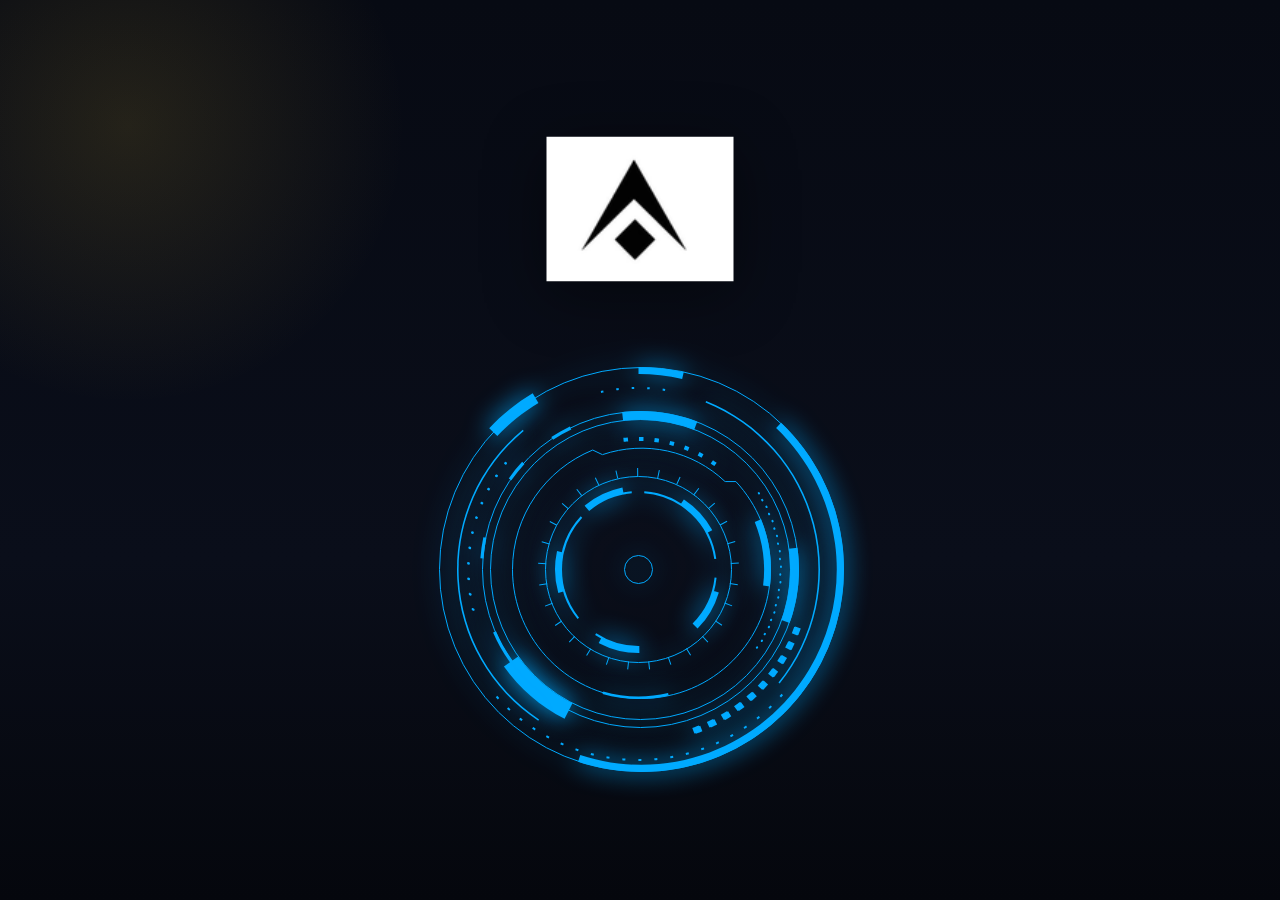
==== commit 62651ea2: "Fix auth flow: top-centered scanner, non-overlapping PIN dock, visible success/greeting text, backen" ====
--- a/www/index.html
+++ b/www/index.html
@@ -8,21 +8,15 @@
   <link rel="preconnect" href="https://fonts.gstatic.com" crossorigin />
   <link href="https://fonts.googleapis.com/css2?family=IBM+Plex+Sans:wght@400;500;600;700&family=Montserrat:wght@600;700;800&family=Roboto:wght@400;500;700&display=swap" rel="stylesheet" />
   <link rel="stylesheet" href="https://cdnjs.cloudflare.com/ajax/libs/font-awesome/6.0.0-beta3/css/all.min.css" />
-  <link rel="stylesheet" href="assets/vendor/texllate/animate.css" />
   <link rel="stylesheet" href="https://unpkg.com/leaflet@1.9.4/dist/leaflet.css" />
   <link rel="icon" type="image/x-icon" href="assets/aster_logo.ico" />
-  <link rel="stylesheet" href="style.css" />
+  <link rel="stylesheet" href="style.css?v=20260413-4" />
   <script type="text/javascript" src="/eel.js"></script>
-  <script src="https://cdnjs.cloudflare.com/ajax/libs/modernizr/2.8.3/modernizr.min.js"></script>
-  <script src="https://ajax.googleapis.com/ajax/libs/jquery/3.6.4/jquery.min.js"></script>
-  <script src="assets/vendor/texllate/jquery.fittext.js"></script>
-  <script src="assets/vendor/texllate/jquery.lettering.js"></script>
-  <script src="https://cdnjs.cloudflare.com/ajax/libs/textillate/0.4.0/jquery.textillate.min.js"></script>
   <script src="https://unpkg.com/leaflet@1.9.4/dist/leaflet.js"></script>
   <script src="https://unpkg.com/siriwave/dist/siriwave.umd.min.js"></script>
   <script src="https://unpkg.com/@lottiefiles/lottie-player@latest/dist/lottie-player.js"></script>
-  <script defer src="script.js"></script>
-  <script defer src="main.js"></script>
+  <script defer src="script.js?v=20260413-4"></script>
+  <script defer src="main.js?v=20260413-4"></script>
 </head>
 <body data-mode="driving">
   <div id="liveRegion" class="sr-only" role="status" aria-live="polite" aria-atomic="true"></div>
@@ -242,11 +236,12 @@
       <div id="HelloGreet" class="auth-visual hidden" aria-hidden="true">
         <lottie-player src="https://lottie.host/f60d18d4-5199-412c-b687-e5e63ae38f75/CoqjMcJIx0.json" background="transparent" speed="1" style="width: 300px; height: 300px;" loop autoplay></lottie-player>
       </div>
+      <p id="authVisualStatus" class="auth-visual-status"></p>
       <div id="authCard" class="auth-card panel">
         <h2>Face Authentication</h2>
         <p id="authStatus">Preparing face authentication...</p>
         <div class="camera-frame">
-          <img id="authCameraFeed" alt="Face authentication camera" />
+          <img id="authCameraFeed" src="[data-uri]" alt="Face authentication camera" />
         </div>
         <div class="auth-actions">
           <button class="btn btn--ghost" id="retryFaceBtn" type="button">Retry Face Scan</button>
@@ -284,10 +279,15 @@
 
           <div class="tablet-stage">
             <section class="jarvis-hud" aria-label="Jarvis HUD">
-              <div class="jarvis-orb" id="jarvisOrb" aria-hidden="true">
-                <div class="jarvis-aura"></div>
-                <div class="jarvis-ring"></div>
-                <div class="jarvis-core" id="jarvisCore"></div>
+              <div class="legacy-globe" aria-hidden="true">
+                <canvas id="canvasOne" width="420" height="420"></canvas>
+                <div id="JarvisHood">
+                  <div class="square">
+                    <span></span>
+                    <span></span>
+                    <span></span>
+                  </div>
+                </div>
               </div>
               <p class="jarvis-prompt">Ask me Anything</p>
               <p class="jarvis-reply" id="jarvisReply"></p>
@@ -351,33 +351,6 @@
         </div>
       </div>
 
-      <div id="legacyHome" class="legacy-home" aria-label="Legacy Assistant Home">
-        <section id="Oval" class="legacy-home-panel">
-          <div class="legacy-canvas-wrap">
-            <canvas id="canvasOne" width="700" height="420"></canvas>
-            <div id="JarvisHood">
-              <div class="square">
-                <span class="circle"></span>
-                <span class="circle"></span>
-                <span class="circle"></span>
-              </div>
-            </div>
-          </div>
-          <h5 class="legacy-ask-text">Ask me Anything</h5>
-
-          <div id="TextInput" class="legacy-input-wrap">
-            <input type="text" class="input-field" name="chatbox" id="chatbox" placeholder="Type Here..." autocomplete="off" />
-            <button id="SendBtn" class="glow-on-hover" hidden type="button" aria-label="Send">&#10148;</button>
-            <button id="MicBtn" class="glow-on-hover" type="button" aria-label="Mic">&#127908;</button>
-            <button id="LegacySettingsBtn" class="glow-on-hover" data-nav="settings" type="button" aria-label="Settings">&#9881;</button>
-          </div>
-        </section>
-
-        <section id="SiriWave" class="legacy-home-panel" hidden>
-          <p id="legacySiriMessage" class="siri-message">Hello, I am JARVIS</p>
-          <div id="legacySiriContainer" class="legacy-siri-container"></div>
-        </section>
-      </div>
     </section>
 
     <section id="appScreen" class="screen">
--- a/www/style.css
+++ b/www/style.css
@@ -99,6 +99,8 @@
 
 #dashboardScreen {
   padding-bottom: clamp(96px, 12vh, 120px);
+  align-items: flex-start;
+  justify-content: flex-start;
 }
 
 .screen--active {
@@ -186,7 +188,14 @@
   display: flex;
   flex-direction: column;
   align-items: center;
+  justify-content: center;
   gap: 16px;
+  height: 100%;
+}
+
+.startup-logo-wrap.focused {
+  transform: scale(0.75);
+  transition: transform 0.8s cubic-bezier(0.34, 1.56, 0.64, 1);
 }
 
 .startup-logo {
@@ -220,6 +229,15 @@
     0 20px 40px rgba(6, 12, 26, 0.9);
   line-height: 1;
   white-space: nowrap;
+  transition: opacity 0.5s ease, transform 0.5s ease;
+  opacity: 0;
+  display: none;
+}
+
+.startup-logo-wrap.focused .startup-wordmark {
+  opacity: 0;
+  transform: scale(0.8);
+  pointer-events: none;
 }
 
 .startup-tagline {
@@ -229,7 +247,15 @@
   font-size: clamp(0.78rem, 1.35vw, 1.05rem);
   letter-spacing: 0.08em;
   text-transform: uppercase;
-  opacity: 0.86;
+  opacity: 0;
+  display: none;
+  transition: opacity 0.5s ease, transform 0.5s ease;
+}
+
+.startup-logo-wrap.focused .startup-tagline {
+  opacity: 0;
+  transform: scale(0.8);
+  pointer-events: none;
 }
 
 .svg-frame {
@@ -312,9 +338,28 @@
 
 .auth-visual {
   position: absolute;
-  inset: 50% auto auto 50%;
-  transform: translate(-50%, -50%);
-  z-index: 1;
+  top: clamp(44px, 8vh, 80px);
+  left: 50%;
+  transform: translateX(-50%);
+  z-index: 4;
+  pointer-events: none;
+  opacity: 0.95;
+}
+
+.auth-visual-status {
+  position: absolute;
+  top: clamp(332px, 45vh, 392px);
+  left: 50%;
+  transform: translateX(-50%);
+  margin: 0;
+  min-height: 1.4em;
+  width: min(90vw, 560px);
+  text-align: center;
+  color: rgba(226, 236, 255, 0.95);
+  font-size: clamp(0.95rem, 1.7vw, 1.18rem);
+  font-weight: 600;
+  letter-spacing: 0.01em;
+  z-index: 4;
   pointer-events: none;
 }
 
@@ -338,192 +383,6 @@
   pointer-events: none;
 }
 
-.legacy-home {
-  position: absolute;
-  inset: 0;
-  display: flex;
-  flex-direction: column;
-  align-items: center;
-  justify-content: center;
-  gap: 18px;
-  pointer-events: auto;
-  z-index: 3;
-}
-
-.legacy-home-panel {
-  width: min(900px, 92vw);
-  text-align: center;
-}
-
-.legacy-canvas-wrap {
-  position: relative;
-  width: min(900px, 92vw);
-  height: min(430px, 48vh);
-  display: flex;
-  align-items: center;
-  justify-content: center;
-  margin: 0 auto;
-}
-
-#canvasOne {
-  position: absolute;
-  width: min(700px, 85vw);
-  height: min(420px, 45vh);
-}
-
-#JarvisHood {
-  position: relative;
-  z-index: 2;
-}
-
-.legacy-home .square {
-  position: relative;
-  width: 320px;
-  height: 320px;
-  display: flex;
-  justify-content: center;
-  align-items: center;
-}
-
-.legacy-home .square span:nth-child(1),
-.legacy-home .square span:nth-child(2),
-.legacy-home .square span:nth-child(3) {
-  position: absolute;
-  top: 0;
-  left: 0;
-  width: 100%;
-  height: 100%;
-  background-image: radial-gradient(#6b72ff00 50%, #000dff3b 40%);
-  box-shadow: 0 0 50px rgb(25, 0, 255), inset 0 0 50px rgb(25, 0, 255);
-  border-radius: 38% 62% 63% 37% / 41% 44% 56% 59%;
-  transition: 0.5s;
-}
-
-.legacy-home .square span:nth-child(1) {
-  animation: legacy-blob-1 6s infinite linear;
-}
-
-.legacy-home .square span:nth-child(2) {
-  animation: legacy-blob-2 4s infinite linear;
-}
-
-.legacy-home .square span:nth-child(3) {
-  animation: legacy-blob-3 8s infinite linear;
-}
-
-@keyframes legacy-blob-1 {
-  from { transform: rotate(0deg); }
-  to { transform: rotate(360deg); }
-}
-
-@keyframes legacy-blob-2 {
-  from { transform: rotate(0deg); }
-  to { transform: rotate(360deg); }
-}
-
-@keyframes legacy-blob-3 {
-  from { transform: rotate(0deg); }
-  to { transform: rotate(360deg); }
-}
-
-.legacy-ask-text {
-  margin: 8px 0 10px;
-  color: #d8e7ff;
-  font-size: 1.05rem;
-  letter-spacing: 0.04em;
-}
-
-#TextInput {
-  background-color: #181818a8;
-  border: 1px solid #1b4dff;
-  box-shadow: 0 0 20px rgb(25, 0, 255), inset 0 0 0 rgb(25, 0, 255);
-  border-radius: 8px;
-  color: #fff;
-  padding: 4px 10px 4px 16px;
-  width: min(640px, 90vw);
-  margin: 0 auto;
-}
-
-.legacy-input-wrap {
-  display: flex;
-  align-items: center;
-  gap: 8px;
-}
-
-.input-field {
-  background-color: transparent;
-  border: none;
-  width: 100%;
-  outline: none;
-  color: #fff;
-  font-family: "IBM Plex Sans", sans-serif;
-}
-
-.glow-on-hover {
-  width: 35px;
-  height: 35px;
-  border: none;
-  outline: none;
-  color: #fff;
-  background: #111;
-  cursor: pointer;
-  position: relative;
-  z-index: 0;
-  border-radius: 10px;
-  padding: 0;
-}
-
-.glow-on-hover:before {
-  content: "";
-  background: linear-gradient(45deg, #ff0000, #ff7300, #fffb00, #48ff00, #00ffd5, #002bff, #7a00ff, #ff00c8, #ff0000);
-  position: absolute;
-  top: -2px;
-  left: -2px;
-  background-size: 400%;
-  z-index: -1;
-  filter: blur(5px);
-  width: calc(100% + 4px);
-  height: calc(100% + 4px);
-  animation: legacy-glowing 20s linear infinite;
-  opacity: 0;
-  transition: opacity .3s ease-in-out;
-  border-radius: 10px;
-}
-
-.glow-on-hover:hover:before {
-  opacity: 1;
-}
-
-.glow-on-hover:after {
-  z-index: -1;
-  content: "";
-  position: absolute;
-  width: 100%;
-  height: 100%;
-  background: #111;
-  left: 0;
-  top: 0;
-  border-radius: 10px;
-}
-
-@keyframes legacy-glowing {
-  0% { background-position: 0 0; }
-  50% { background-position: 400% 0; }
-  100% { background-position: 0 0; }
-}
-
-#legacySiriMessage {
-  margin: 0 0 18px;
-  color: #fff;
-  font-size: 1.6rem;
-}
-
-.legacy-siri-container {
-  width: min(800px, 92vw);
-  height: 220px;
-  margin: 0 auto;
-}
-
 .glow-pulse {
   animation: glowPulse 1.4s ease-in-out infinite;
 }
@@ -567,6 +426,78 @@
   }
 }
 
+/* ============ ORDERED STARTUP SEQUENCE ANIMATIONS ============ */
+
+@keyframes logoSheen {
+  0% {
+    transform: rotate(-12deg) translateX(-130%);
+    opacity: 0;
+  }
+  40% {
+    opacity: 1;
+  }
+  100% {
+    transform: rotate(-12deg) translateX(135%);
+    opacity: 0;
+  }
+}
+
+@keyframes fadeIn {
+  0% {
+    opacity: 0;
+    transform: scale(0.95);
+  }
+  100% {
+    opacity: 1;
+    transform: scale(1);
+  }
+}
+
+@keyframes slideInDown {
+  0% {
+    opacity: 0;
+    transform: translateY(-40px);
+  }
+  100% {
+    opacity: 1;
+    transform: translateY(0);
+  }
+}
+
+@keyframes scaleIn {
+  0% {
+    opacity: 0;
+    transform: scale(0.7);
+  }
+  50% {
+    transform: scale(1.08);
+  }
+  100% {
+    opacity: 1;
+    transform: scale(1);
+  }
+}
+
+@keyframes slideInUp {
+  0% {
+    opacity: 0;
+    transform: translateY(40px);
+  }
+  100% {
+    opacity: 1;
+    transform: translateY(0);
+  }
+}
+
+@keyframes fadeOut {
+  0% {
+    opacity: 1;
+  }
+  100% {
+    opacity: 0;
+  }
+}
+
 .auth-card,
 .pin-card {
   width: min(460px, 90vw);
@@ -574,7 +505,30 @@
 }
 
 .auth-card {
-  margin-right: 18px;
+  position: absolute;
+  left: 50%;
+  bottom: clamp(24px, 5.2vh, 48px);
+  transform: translateX(-50%);
+  margin: 0;
+  width: auto;
+  min-width: 190px;
+  padding: 10px 12px;
+  z-index: 3;
+}
+
+.auth-card h2,
+#authStatus,
+.auth-card .camera-frame,
+#retryFaceBtn {
+  display: none !important;
+}
+
+.auth-card .auth-actions {
+  justify-content: center;
+}
+
+.auth-card .auth-actions #showPinBtn {
+  min-width: 150px;
 }
 
 .auth-actions,
@@ -1531,8 +1485,10 @@
   }
 
   .auth-card {
-    margin-right: 0;
-    margin-bottom: 12px;
+    left: 50%;
+    bottom: clamp(18px, 4vh, 30px);
+    margin: 0;
+    transform: translateX(-50%);
   }
 
   .monitor-status-grid {
@@ -1551,6 +1507,16 @@
   #authScreen {
     flex-direction: column;
     justify-content: center;
+  }
+
+  .auth-visual lottie-player {
+    width: 210px !important;
+    height: 210px !important;
+  }
+
+  .auth-visual-status {
+    top: clamp(250px, 40vh, 300px);
+    font-size: clamp(0.9rem, 1.4vw, 1rem);
   }
 }
 
@@ -2665,7 +2631,7 @@
   display: flex;
   align-items: center;
   justify-content: center;
-  padding: clamp(4px, 1vw, 12px) clamp(10px, 2vw, 20px);
+  padding: clamp(0px, 0.4vw, 6px) clamp(10px, 2vw, 20px);
 }
 
 .jarvis-hud {
@@ -2678,66 +2644,89 @@
   max-width: 820px;
 }
 
-.jarvis-orb {
-  width: clamp(260px, 34vw, 430px);
-  height: clamp(260px, 34vw, 430px);
+.legacy-globe {
   position: relative;
-}
-
-.jarvis-aura,
-.jarvis-ring,
-.jarvis-core {
+  width: clamp(260px, 34vw, 420px);
+  height: clamp(260px, 34vw, 420px);
+}
+
+.legacy-globe #canvasOne {
   position: absolute;
   inset: 0;
-  border-radius: 50%;
-}
-
-.jarvis-aura {
-  background:
-    radial-gradient(circle at 50% 50%, rgba(15, 38, 124, 0.25) 0%, rgba(17, 35, 108, 0.55) 48%, rgba(18, 44, 214, 0.62) 66%, rgba(22, 49, 255, 0.1) 75%, transparent 78%),
-    radial-gradient(circle at 50% 50%, rgba(20, 48, 255, 0.6), rgba(7, 20, 86, 0.2) 56%, transparent 72%);
-  filter: blur(3px);
-  animation: jarvisPulse 5s ease-in-out infinite;
-}
-
-.jarvis-ring {
-  inset: 10%;
-  border: 2px solid rgba(104, 167, 255, 0.12);
-  box-shadow:
-    0 0 30px rgba(31, 90, 255, 0.42),
-    inset 0 0 24px rgba(39, 108, 255, 0.24);
-  animation: jarvisRotate 18s linear infinite;
-}
-
-.jarvis-core {
-  inset: 22%;
-  background:
-    radial-gradient(circle at 50% 50%, rgba(0, 18, 75, 0.82), rgba(0, 8, 32, 0.98));
-  overflow: hidden;
-  box-shadow:
-    inset 0 0 30px rgba(0, 94, 255, 0.2),
-    0 0 0 1px rgba(41, 112, 255, 0.18);
-}
-
-.jarvis-core::after {
-  content: "";
+  width: 100%;
+  height: 100%;
+  background: transparent;
+}
+
+#JarvisHood {
   position: absolute;
-  inset: 7%;
-  border-radius: 50%;
-  border: 1px solid rgba(74, 140, 255, 0.14);
-  filter: blur(0.2px);
-}
-
-.jarvis-particle {
+  inset: 0;
+  display: flex;
+  align-items: center;
+  justify-content: center;
+  pointer-events: none;
+}
+
+.square {
+  position: relative;
+  width: clamp(220px, 30vw, 400px);
+  height: clamp(220px, 30vw, 400px);
+  display: flex;
+  justify-content: center;
+  align-items: center;
+}
+
+.square span:nth-child(1),
+.square span:nth-child(2),
+.square span:nth-child(3) {
   position: absolute;
-  width: 2px;
-  height: 2px;
-  border-radius: 50%;
-  background: #0d67ff;
-  opacity: 0.88;
-  box-shadow: 0 0 8px rgba(13, 103, 255, 0.65);
-  animation: jarvisParticleDrift 5.2s ease-in-out infinite;
-  animation-delay: var(--particle-delay, 0s);
+  top: 0;
+  left: 0;
+  width: 100%;
+  height: 100%;
+  background-image: radial-gradient(#6b72ff00 50%, #000dff3b 40%);
+  box-shadow: 0 0 50px rgb(25, 0, 255), inset 0 0 50px rgb(25, 0, 255);
+  border-radius: 38% 62% 63% 37% / 41% 44% 56% 59%;
+  transition: 0.5s;
+}
+
+.square span:nth-child(1) {
+  animation: animate1 6s linear infinite;
+}
+
+.square span:nth-child(2) {
+  animation: animate2 4s linear infinite;
+}
+
+.square span:nth-child(3) {
+  animation: animate3 8s linear infinite;
+}
+
+@keyframes animate1 {
+  0% {
+    transform: rotate(0deg);
+  }
+  100% {
+    transform: rotate(360deg);
+  }
+}
+
+@keyframes animate2 {
+  0% {
+    transform: rotate(0deg);
+  }
+  100% {
+    transform: rotate(360deg);
+  }
+}
+
+@keyframes animate3 {
+  0% {
+    transform: rotate(0deg);
+  }
+  100% {
+    transform: rotate(360deg);
+  }
 }
 
 .jarvis-prompt {
@@ -3140,9 +3129,14 @@
     padding: 0 8px;
   }
 
-  .jarvis-orb {
-    width: clamp(220px, 60vw, 280px);
-    height: clamp(220px, 60vw, 280px);
+  .legacy-globe {
+    width: clamp(220px, 66vw, 300px);
+    height: clamp(220px, 66vw, 300px);
+  }
+
+  .square {
+    width: clamp(170px, 62vw, 270px);
+    height: clamp(170px, 62vw, 270px);
   }
 
   .jarvis-chat-wrap {
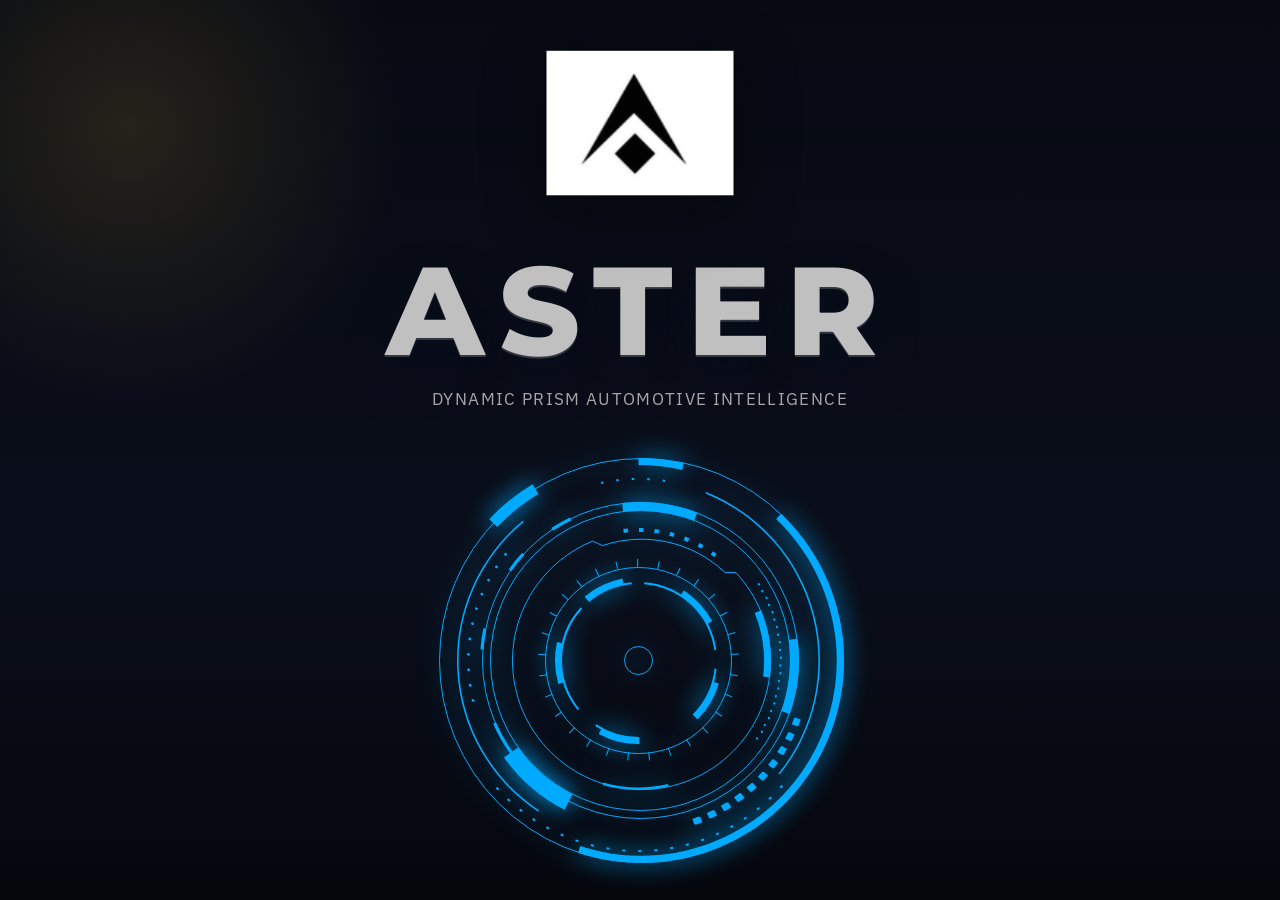
==== commit 9e41bcb0: "Move startup ring to auth screen, remove PIN option, hide ring on success/greet" ====
--- a/www/index.html
+++ b/www/index.html
@@ -245,7 +245,6 @@
         </div>
         <div class="auth-actions">
           <button class="btn btn--ghost" id="retryFaceBtn" type="button">Retry Face Scan</button>
-          <button class="btn btn--soft" id="showPinBtn" type="button">Use PIN</button>
         </div>
       </div>
 
--- a/www/style.css
+++ b/www/style.css
@@ -230,8 +230,7 @@
   line-height: 1;
   white-space: nowrap;
   transition: opacity 0.5s ease, transform 0.5s ease;
-  opacity: 0;
-  display: none;
+  opacity: 1;
 }
 
 .startup-logo-wrap.focused .startup-wordmark {
@@ -247,8 +246,7 @@
   font-size: clamp(0.78rem, 1.35vw, 1.05rem);
   letter-spacing: 0.08em;
   text-transform: uppercase;
-  opacity: 0;
-  display: none;
+  opacity: 0.86;
   transition: opacity 0.5s ease, transform 0.5s ease;
 }
 
@@ -344,6 +342,16 @@
   z-index: 4;
   pointer-events: none;
   opacity: 0.95;
+}
+
+#Loader.auth-loader-mode {
+  position: absolute;
+  top: clamp(34px, 6.5vh, 66px);
+  left: 50%;
+  transform: translateX(-50%);
+  z-index: 3;
+  margin-top: 0;
+  opacity: 1;
 }
 
 .auth-visual-status {
@@ -529,6 +537,11 @@
 
 .auth-card .auth-actions #showPinBtn {
   min-width: 150px;
+}
+
+#authCard,
+#pinPanel {
+  display: none !important;
 }
 
 .auth-actions,
